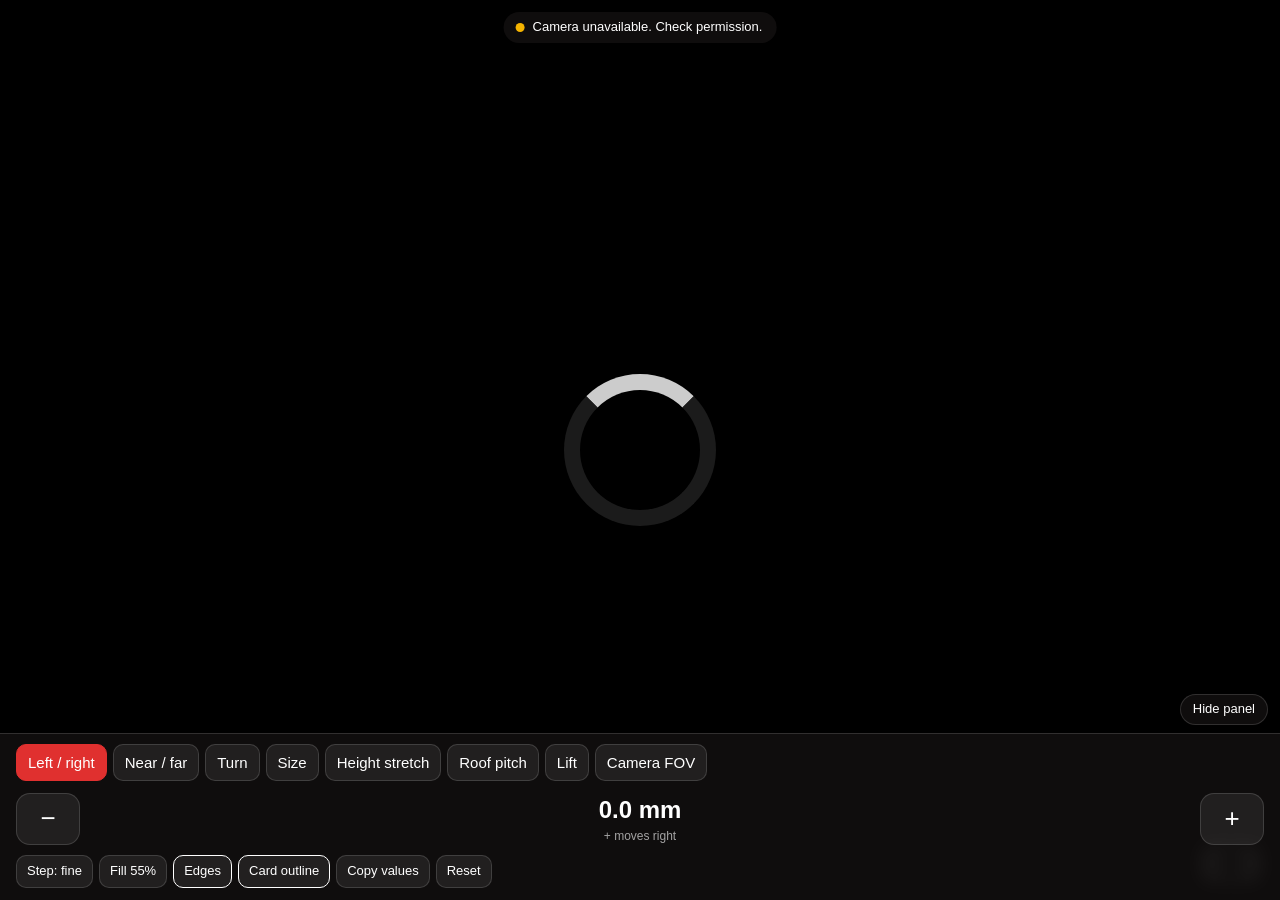
==== index.html @ b46216e6 "Stage 1: static red overlay AR test with calibration panel MindAR 1.2.5 + A-Frame 1.5.0, placement m" ====
<!doctype html>
<html lang="en">
<head>
<meta charset="utf-8">
<meta name="viewport" content="width=device-width,initial-scale=1,viewport-fit=cover,user-scalable=no">
<title>From the Other Room · AR alignment</title>
<script src="./lib/aframe-v1.5.0.min.js"></script>
<script src="./lib/mindar-image-aframe.prod.js"></script>
<script>
/* =====================================================================
   ALIGNMENT VALUES  (edit these, or use the on-screen panel and paste
   the copied values back here)
   ---------------------------------------------------------------------
   moveX         mm   + slides the overlay to the RIGHT
   moveY         mm   + slides the overlay AWAY from you (toward the card's back edge)
   lift          mm   + raises the whole overlay off the mat
   turn          deg  + turns it counter-clockwise, seen from above
   size          %    100 = template printed at 100% ("Actual size")
   heightStretch %    stretches only the vertical. Fixes a roof that slides
                      sideways when you move, while the base stays put.
   roofPitch     deg  33.7 is the template's geometry; paper roofs often sag
   cameraFov     deg  your phone camera's field of view along the long side of
                      the screen. MindAR assumes 45; phones are wider. Set it
                      once per phone: if the card outline's FAR edge misses the
                      card while the near edge fits, change this. Reloads.
   ===================================================================== */
const ALIGN_DEFAULT = {
  moveX: 0, moveY: 0, lift: 0, turn: 0,
  size: 100, heightStretch: 100, roofPitch: 33.7, cameraFov: 63
};
const STORE_KEY = 'fotr-align-v1';
const ALIGN = Object.assign({}, ALIGN_DEFAULT);
(() => {
  const q = new URLSearchParams(location.search);
  try { if (!q.has('reset')) Object.assign(ALIGN, JSON.parse(localStorage.getItem(STORE_KEY) || '{}')); } catch (e) {}
  if (q.has('fov')) ALIGN.cameraFov = parseFloat(q.get('fov')) || ALIGN.cameraFov;
  window.MINDAR_FOVY = ALIGN.cameraFov;   // read by the patched MindAR controller at start
})();

/* Physical layout in mm, from the Sabuda template + placement mat v1. */
const LAYOUT = {
  targetWidth: 160,          // printed width of the tracking image
  cornerAway: 78.7,          // house front corner: distance from image centre toward the card
  card: { w: 190.5, d: 104.8, cornerFromFront: 31.7 },
  house: { long: 50.8, gable: 38.1, eave: 38.1, ridge: 50.8 },
  roof: { ridgeLen: 57.1, slope: 34.9 }
};
</script>
<style>
  :root { --panel: rgba(18,16,16,.84); --line: rgba(255,255,255,.14); --ink: #fff; --dim: rgba(255,255,255,.62); --red: #e0302f; --ok: #3ccf7a; }
  html { background: #000; }
  /* body must stay transparent: MindAR puts the camera <video> behind the scene at z-index -2 */
  html, body { margin: 0; height: 100%; overflow: hidden; font: 15px/1.3 -apple-system, BlinkMacSystemFont, "Segoe UI", Roboto, sans-serif; color: var(--ink); -webkit-user-select: none; user-select: none; touch-action: manipulation; }
  a-scene { position: fixed; inset: 0; }
  #status { position: fixed; top: max(12px, env(safe-area-inset-top)); left: 50%; transform: translateX(-50%); z-index: 20; background: var(--panel); padding: 7px 14px 7px 12px; border-radius: 99px; font-size: 13px; display: flex; gap: 8px; align-items: center; white-space: nowrap; }
  #status i { width: 9px; height: 9px; border-radius: 50%; background: #f5b400; display: block; }
  #status.on i { background: var(--ok); }
  #panel { position: fixed; left: 0; right: 0; bottom: 0; z-index: 20; background: var(--panel); padding: 10px 16px max(12px, env(safe-area-inset-bottom)); border-top: 1px solid var(--line); -webkit-backdrop-filter: blur(10px); backdrop-filter: blur(10px); }
  #panel.min .body { display: none; }
  .row { display: flex; gap: 6px; align-items: center; }
  .params { overflow-x: auto; scrollbar-width: none; padding-bottom: 8px; }
  .params::-webkit-scrollbar { display: none; }
  button { font: inherit; color: var(--ink); background: rgba(255,255,255,.08); border: 1px solid var(--line); border-radius: 10px; padding: 8px 11px; white-space: nowrap; }
  button:active { background: rgba(255,255,255,.22); }
  .params button.sel { background: var(--red); border-color: var(--red); }
  .nudge { justify-content: space-between; padding: 4px 0 10px; }
  .nudge button.big { width: 64px; height: 52px; font-size: 26px; padding: 0; border-radius: 14px; }
  .readout { text-align: center; flex: 1; }
  .readout b { display: block; font-size: 24px; font-variant-numeric: tabular-nums; }
  .readout span { color: var(--dim); font-size: 12px; }
  .tools { flex-wrap: wrap; }
  .tools button { font-size: 13px; padding: 7px 10px; }
  .tools button.on { border-color: var(--ink); }
  #toggle { position: absolute; right: 12px; top: -40px; border-radius: 99px; background: var(--panel); padding: 6px 12px; font-size: 13px; }
  #copyBox { display: none; width: 100%; box-sizing: border-box; margin-top: 8px; height: 64px; background: #000; color: #fff; border: 1px solid var(--line); border-radius: 8px; font: 12px ui-monospace, Menlo, monospace; padding: 6px; }
  #copyBox.show { display: block; }
  #toast { position: fixed; left: 50%; bottom: 50%; transform: translateX(-50%); background: var(--panel); padding: 9px 14px; border-radius: 10px; z-index: 30; opacity: 0; transition: opacity .2s; pointer-events: none; font-size: 14px; }
  #toast.show { opacity: 1; }
</style>
</head>
<body>
<div id="status"><i></i><span id="statusText">Starting camera…</span></div>

<div id="panel">
  <button id="toggle">Hide panel</button>
  <div class="body">
    <div class="row params" id="params"></div>
    <div class="row nudge">
      <button class="big" id="minus" aria-label="Decrease">−</button>
      <div class="readout"><b id="val">0</b><span id="hint"></span></div>
      <button class="big" id="plus" aria-label="Increase">+</button>
    </div>
    <div class="row tools">
      <button id="step">Step: fine</button>
      <button id="fill">Fill 55%</button>
      <button id="edges" class="on">Edges</button>
      <button id="outline" class="on">Card outline</button>
      <button id="copy">Copy values</button>
      <button id="reset">Reset</button>
      <button id="reload" style="display:none;border-color:#e0302f">Reload to apply FOV</button>
    </div>
    <textarea id="copyBox" readonly></textarea>
  </div>
</div>
<div id="toast"></div>

<a-scene id="scene"
  mindar-image="imageTargetSrc: ./targets/mat-v1.mind; maxTrack: 1; filterMinCF: 0.0001; filterBeta: 0.001; missTolerance: 6; warmupTolerance: 3; uiScanning: no; uiLoading: yes; uiError: yes"
  color-space="sRGB" renderer="colorManagement: true; antialias: true; alpha: true"
  vr-mode-ui="enabled: false" device-orientation-permission-ui="enabled: false">
  <a-camera position="0 0 0" look-controls="enabled: false" cursor="rayOrigin: none"></a-camera>
  <a-entity id="anchor" mindar-image-target="targetIndex: 0">
    <a-entity house-overlay></a-entity>
  </a-entity>
</a-scene>

<script>
/* Smoothing (one-euro filter). minCF lower = steadier when still; beta higher = less lag when moving.
   Override with ?smooth=steady|balanced|responsive. Applied before AR starts. */
const SMOOTH = { steady: [0.0001, 0.001], balanced: [0.0001, 10], responsive: [0.001, 1000] };
const smoothName = new URLSearchParams(location.search).get('smooth') || 'balanced';
const [minCF, beta] = SMOOTH[smoothName] || SMOOTH.balanced;
document.getElementById('scene').setAttribute('mindar-image', { filterMinCF: minCF, filterBeta: beta });

const THREE = AFRAME.THREE;
const VIEW = { fill: 0.55, edges: true, outline: true };

const RED = new THREE.Color('#d6231f');
const deg = d => d * Math.PI / 180;

function shapeFrom(pts) { const s = new THREE.Shape(); pts.forEach((p, i) => i ? s.lineTo(p[0], p[1]) : s.moveTo(p[0], p[1])); s.closePath(); return s; }

/* Roof face outline traced from the template's vector path.
   x runs along the ridge (centred), y runs down the slope (0 = ridge, negative = toward the eave). */
function roofShape() {
  const { ridgeLen: L, slope: S } = LAYOUT.roof, h = L / 2;
  const s = new THREE.Shape();
  s.moveTo(-h, 0); s.lineTo(h, 0);
  s.bezierCurveTo(h, 0, h + 3.4, -S, 13.55, -S);
  s.lineTo(-12.55, -S);
  s.bezierCurveTo(-h - 3.6, -S, -h, 0, -h, 0);
  return s;
}

AFRAME.registerComponent('house-overlay', {
  init() {
    const H = LAYOUT.house;
    this.fillMat = new THREE.MeshBasicMaterial({ color: RED, transparent: true, opacity: VIEW.fill, depthWrite: false, side: THREE.FrontSide });
    this.occMat = new THREE.MeshBasicMaterial({ colorWrite: false, depthWrite: true, side: THREE.DoubleSide, polygonOffset: true, polygonOffsetFactor: 1, polygonOffsetUnits: 1 });
    this.edgeMat = new THREE.LineBasicMaterial({ color: 0xffe14d, transparent: true, opacity: .95 });
    this.cardMat = new THREE.LineBasicMaterial({ color: 0x35d6ff, transparent: true, opacity: .9 });

    // root: MindAR units (1 = image width) -> mm, and image plane -> "Y is up off the mat, Z toward the viewer"
    this.root = new THREE.Group();
    this.root.scale.setScalar(1 / LAYOUT.targetWidth);
    this.root.rotation.x = Math.PI / 2;
    this.place = new THREE.Group();        // user alignment lives here; origin = house front corner on the fold
    this.root.add(this.place);
    this.house = new THREE.Group();         // house axes: X' along the long wall, Z' along the gable wall
    this.house.rotation.y = Math.PI / 4;    // template: both walls leave the fold at 45°
    this.place.add(this.house);

    const add = (geo, pos, rotY, rotX) => {
      const g = new THREE.Group(); g.position.set(...pos); if (rotY) g.rotation.y = rotY; if (rotX) g.rotation.x = rotX;
      const occ = new THREE.Mesh(geo, this.occMat); occ.renderOrder = 0;
      const fill = new THREE.Mesh(geo, this.fillMat); fill.renderOrder = 1;
      const edge = new THREE.LineSegments(new THREE.EdgesGeometry(geo), this.edgeMat); edge.renderOrder = 2;
      g.add(occ, fill, edge); return g;
    };
    const longWall = new THREE.ShapeGeometry(shapeFrom([[0, 0], [H.long, 0], [H.long, H.eave], [0, H.eave]]));
    const gA = new THREE.ShapeGeometry(shapeFrom([[-H.gable, 0], [0, 0], [0, H.eave], [-H.gable / 2, H.ridge], [-H.gable, H.eave]]));
    const gB = new THREE.ShapeGeometry(shapeFrom([[0, 0], [H.gable, 0], [H.gable, H.eave], [H.gable / 2, H.ridge], [0, H.eave]]));
    this.walls = new THREE.Group();
    this.walls.add(
      add(longWall, [0, 0, 0]),                              // front-right long wall, faces the viewer's right
      add(longWall, [H.long, 0, -H.gable], Math.PI),        // back long wall
      add(gA, [0, 0, 0], -Math.PI / 2),                      // front-left gable end, faces the viewer's left
      add(gB, [H.long, 0, 0], Math.PI / 2)                   // back gable end
    );
    this.house.add(this.walls);

    // roof: two faces hinged on the ridge
    const rGeo = new THREE.ShapeGeometry(roofShape(), 24);
    this.ridge = new THREE.Group();
    this.ridge.position.set(H.long / 2, H.ridge + 0.3, -H.gable / 2);
    this.roofA = add(rGeo, [0, 0, 0]);
    this.roofB = add(rGeo, [0, 0, 0]);
    const flip = new THREE.Group(); flip.rotation.y = Math.PI; flip.add(this.roofB);
    this.ridge.add(this.roofA, flip);
    this.house.add(this.ridge);

    // flat card outline + fold line (world-aligned with the mat, not the house)
    const C = LAYOUT.card, f = C.cornerFromFront, x = C.w / 2, y = 0.2;
    const pts = [[-x, f], [x, f], [x, f], [x, f - C.d], [x, f - C.d], [-x, f - C.d], [-x, f - C.d], [-x, f], [0, f], [0, f - C.d]];
    const cg = new THREE.BufferGeometry().setFromPoints(pts.map(p => new THREE.Vector3(p[0], y, p[1])));
    this.cardLines = new THREE.LineSegments(cg, this.cardMat); this.cardLines.renderOrder = 3;
    this.place.add(this.cardLines);

    this.el.object3D.add(this.root);
    window.overlay = this;
    this.apply();
  },
  apply() {
    const s = ALIGN.size / 100;
    this.place.position.set(ALIGN.moveX, ALIGN.lift, -(LAYOUT.cornerAway + ALIGN.moveY));
    this.place.rotation.y = deg(ALIGN.turn);
    this.place.scale.set(s, s * ALIGN.heightStretch / 100, s);
    const p = deg(ALIGN.roofPitch);
    this.roofA.rotation.x = p - Math.PI / 2;
    this.roofB.rotation.x = p - Math.PI / 2;
    this.fillMat.opacity = VIEW.fill; this.fillMat.visible = VIEW.fill > 0;
    this.edgeMat.visible = VIEW.edges;
    this.cardLines.visible = VIEW.outline;
  }
});

/* ---------------- calibration panel ---------------- */
const PARAMS = [
  { k: 'moveX', label: 'Left / right', unit: 'mm', fine: .5, coarse: 2, hint: '+ moves right' },
  { k: 'moveY', label: 'Near / far', unit: 'mm', fine: .5, coarse: 2, hint: '+ moves away from you' },
  { k: 'turn', label: 'Turn', unit: '°', fine: .5, coarse: 2, hint: '+ turns counter-clockwise from above' },
  { k: 'size', label: 'Size', unit: '%', fine: .5, coarse: 2, hint: 'whole overlay, around the front corner' },
  { k: 'heightStretch', label: 'Height stretch', unit: '%', fine: 1, coarse: 5, hint: 'vertical only; use if the roof slides as you move' },
  { k: 'roofPitch', label: 'Roof pitch', unit: '°', fine: 1, coarse: 4, hint: 'steeper or flatter roof faces' },
  { k: 'lift', label: 'Lift', unit: 'mm', fine: .5, coarse: 2, hint: '+ raises everything off the mat' },
  { k: 'cameraFov', label: 'Camera FOV', unit: '°', fine: 1, coarse: 3, hint: 'fixes the far edge; tap Reload to apply' }
];
let cur = PARAMS[0], coarse = false;
const $ = id => document.getElementById(id);
const fmt = v => (Math.round(v * 10) / 10).toFixed(1);
function save() { try { localStorage.setItem(STORE_KEY, JSON.stringify(ALIGN)); } catch (e) {} }
function render() {
  $('val').textContent = fmt(ALIGN[cur.k]) + ' ' + cur.unit;
  $('reload').style.display = ALIGN.cameraFov !== window.MINDAR_FOVY ? '' : 'none';
  $('hint').textContent = cur.hint;
  document.querySelectorAll('#params button').forEach(b => b.classList.toggle('sel', b.dataset.k === cur.k));
  window.overlay && window.overlay.apply();
}
PARAMS.forEach(p => { const b = document.createElement('button'); b.textContent = p.label; b.dataset.k = p.k; b.onclick = () => { cur = p; render(); }; $('params').appendChild(b); });
function nudge(dir) { ALIGN[cur.k] = Math.round((ALIGN[cur.k] + dir * (coarse ? cur.coarse : cur.fine)) * 100) / 100; save(); render(); }
function holdRepeat(btn, dir) {
  let t1, t2; const stop = () => { clearTimeout(t1); clearInterval(t2); };
  btn.addEventListener('pointerdown', e => { e.preventDefault(); nudge(dir); t1 = setTimeout(() => { t2 = setInterval(() => nudge(dir), 90); }, 380); });
  ['pointerup', 'pointerleave', 'pointercancel'].forEach(ev => btn.addEventListener(ev, stop));
}
holdRepeat($('minus'), -1); holdRepeat($('plus'), 1);
$('step').onclick = () => { coarse = !coarse; $('step').textContent = 'Step: ' + (coarse ? 'coarse' : 'fine'); };
const FILLS = [0.55, 0.85, 0.3, 0];
$('fill').onclick = () => { VIEW.fill = FILLS[(FILLS.indexOf(VIEW.fill) + 1) % FILLS.length]; $('fill').textContent = 'Fill ' + Math.round(VIEW.fill * 100) + '%'; render(); };
$('edges').onclick = () => { VIEW.edges = !VIEW.edges; $('edges').classList.toggle('on', VIEW.edges); render(); };
$('outline').onclick = () => { VIEW.outline = !VIEW.outline; $('outline').classList.toggle('on', VIEW.outline); render(); };
$('reset').onclick = () => { Object.assign(ALIGN, ALIGN_DEFAULT); save(); render(); toast('Back to defaults'); };
$('copy').onclick = async () => {
  const txt = 'ALIGN ' + JSON.stringify(ALIGN);
  $('copyBox').value = txt; $('copyBox').classList.add('show');
  try { await navigator.clipboard.writeText(txt); toast('Copied. Paste it to Claude.'); } catch (e) { $('copyBox').select(); toast('Select the text below and copy it'); }
};
$('reload').onclick = () => { save(); location.replace(location.pathname); };
$('toggle').onclick = () => { const m = $('panel').classList.toggle('min'); $('toggle').textContent = m ? 'Show panel' : 'Hide panel'; };
let tt; function toast(m) { $('toast').textContent = m; $('toast').classList.add('show'); clearTimeout(tt); tt = setTimeout(() => $('toast').classList.remove('show'), 1800); }
render();

/* ---------------- tracking status ---------------- */
const setStatus = (on, text) => { $('status').classList.toggle('on', on); $('statusText').textContent = text; };
const anchor = $('anchor');
anchor.addEventListener('targetFound', () => setStatus(true, 'Tracking the mat'));
anchor.addEventListener('targetLost', () => setStatus(false, 'Point at the printed image'));
$('scene').addEventListener('arReady', () => setStatus(false, 'Point at the printed image'));
$('scene').addEventListener('arError', () => setStatus(false, 'Camera unavailable. Check permission.'));
</script>
</body>
</html>
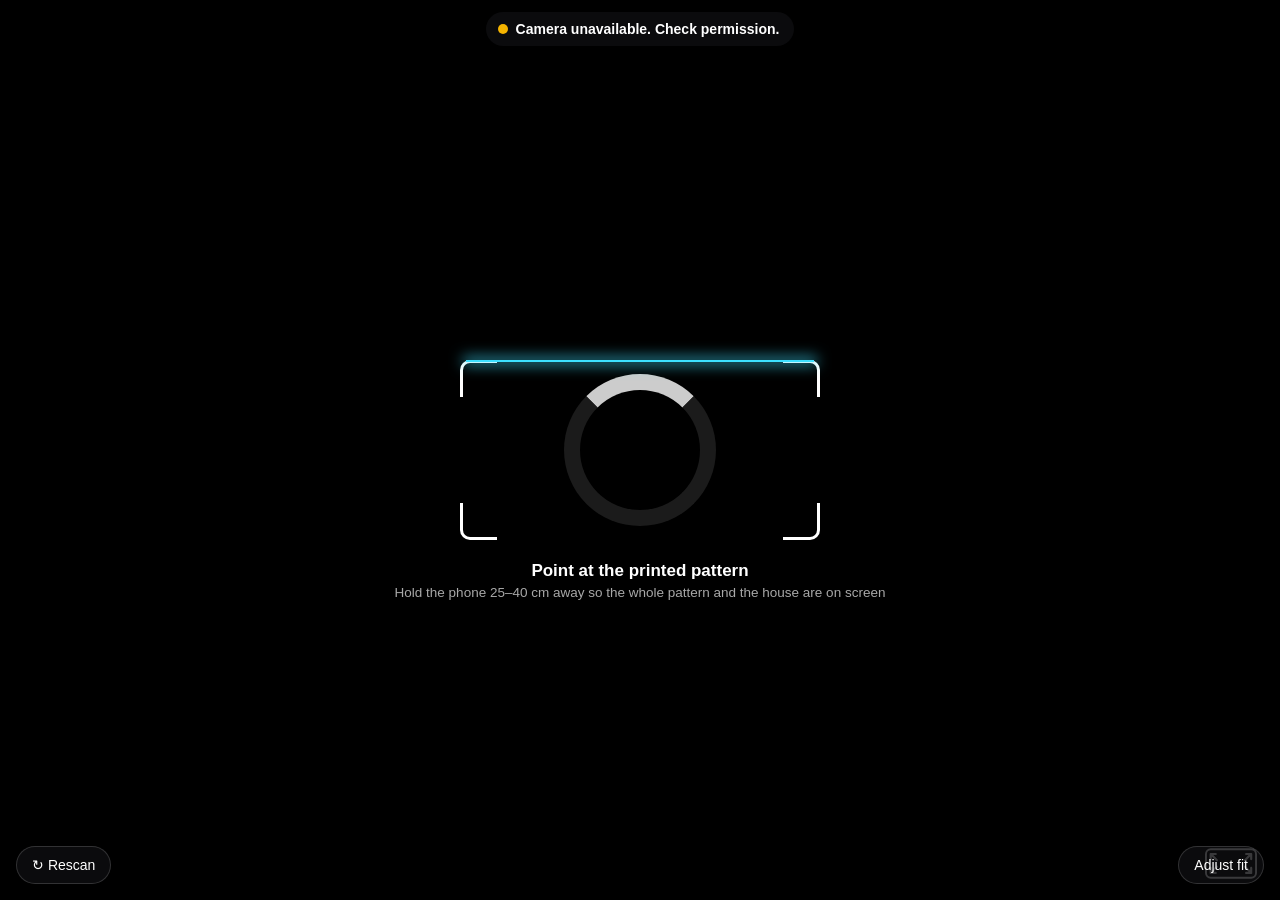
==== commit 93b87e21: "Show the house being identified: scan sequence, viewfinder, checklist Search viewfinder until the pa" ====
--- a/index.html
+++ b/index.html
@@ -3,13 +3,13 @@
 <head>
 <meta charset="utf-8">
 <meta name="viewport" content="width=device-width,initial-scale=1,viewport-fit=cover,user-scalable=no">
-<title>From the Other Room · AR alignment</title>
+<title>From the Other Room · AR</title>
 <script src="./lib/aframe-v1.5.0.min.js"></script>
 <script src="./lib/mindar-image-aframe.prod.js"></script>
 <script>
 /* =====================================================================
-   ALIGNMENT VALUES  (edit these, or use the on-screen panel and paste
-   the copied values back here)
+   ALIGNMENT VALUES  (edit these, or use "Adjust fit" on the phone and
+   paste the copied values back here)
    ---------------------------------------------------------------------
    moveX         mm   + slides the overlay to the RIGHT
    moveY         mm   + slides the overlay AWAY from you (toward the card's back edge)
@@ -39,29 +39,76 @@
 
 /* Physical layout in mm, from the Sabuda template + placement mat v1. */
 const LAYOUT = {
-  targetWidth: 160,          // printed width of the tracking image
-  cornerAway: 78.7,          // house front corner: distance from image centre toward the card
+  target: { w: 160, h: 80 },  // printed tracking image
+  cornerAway: 78.7,           // house front corner: distance from image centre toward the card
   card: { w: 190.5, d: 104.8, cornerFromFront: 31.7 },
   house: { long: 50.8, gable: 38.1, eave: 38.1, ridge: 50.8 },
   roof: { ridgeLen: 57.1, slope: 34.9 }
 };
+
+/* Scan timeline in seconds after the pattern is found. */
+const SCAN = { pattern: [0, 0.8], card: [0.8, 1.9], rise: [1.9, 4.4], settle: [4.4, 5.2], top: 53 };
+const SCAN_SPEED = parseFloat(new URLSearchParams(location.search).get('scanspeed')) || 1;  // ?scanspeed=0.5 plays it slower
 </script>
 <style>
-  :root { --panel: rgba(18,16,16,.84); --line: rgba(255,255,255,.14); --ink: #fff; --dim: rgba(255,255,255,.62); --red: #e0302f; --ok: #3ccf7a; }
+  :root { --panel: rgba(14,14,16,.82); --line: rgba(255,255,255,.16); --ink: #fff; --dim: rgba(255,255,255,.66); --scan: #3de0ff; --red: #e0302f; --ok: #3ccf7a; }
   html { background: #000; }
   /* body must stay transparent: MindAR puts the camera <video> behind the scene at z-index -2 */
   html, body { margin: 0; height: 100%; overflow: hidden; font: 15px/1.3 -apple-system, BlinkMacSystemFont, "Segoe UI", Roboto, sans-serif; color: var(--ink); -webkit-user-select: none; user-select: none; touch-action: manipulation; }
   a-scene { position: fixed; inset: 0; }
-  #status { position: fixed; top: max(12px, env(safe-area-inset-top)); left: 50%; transform: translateX(-50%); z-index: 20; background: var(--panel); padding: 7px 14px 7px 12px; border-radius: 99px; font-size: 13px; display: flex; gap: 8px; align-items: center; white-space: nowrap; }
-  #status i { width: 9px; height: 9px; border-radius: 50%; background: #f5b400; display: block; }
-  #status.on i { background: var(--ok); }
-  #panel { position: fixed; left: 0; right: 0; bottom: 0; z-index: 20; background: var(--panel); padding: 10px 16px max(12px, env(safe-area-inset-bottom)); border-top: 1px solid var(--line); -webkit-backdrop-filter: blur(10px); backdrop-filter: blur(10px); }
-  #panel.min .body { display: none; }
+  button { font: inherit; color: var(--ink); background: rgba(255,255,255,.08); border: 1px solid var(--line); border-radius: 10px; padding: 8px 11px; white-space: nowrap; }
+  button:active { background: rgba(255,255,255,.22); }
+
+  /* top: status + checklist */
+  #top { position: fixed; top: max(12px, env(safe-area-inset-top)); left: 0; right: 0; z-index: 20; display: flex; flex-direction: column; align-items: center; gap: 8px; pointer-events: none; }
+  #status { background: var(--panel); padding: 8px 15px 8px 12px; border-radius: 99px; font-size: 14px; font-weight: 600; display: flex; gap: 8px; align-items: center; transition: background .3s; }
+  #status i { width: 10px; height: 10px; border-radius: 50%; background: #f5b400; display: block; }
+  #status.scan i { background: var(--scan); animation: blink .7s infinite; }
+  #status.ok { background: rgba(24,120,64,.9); }
+  #status.ok i { background: #fff; }
+  @keyframes blink { 50% { opacity: .25; } }
+  #steps { display: flex; gap: 6px; background: var(--panel); padding: 6px; border-radius: 12px; opacity: 0; transition: opacity .3s; }
+  #steps.show { opacity: 1; }
+  .step { display: flex; align-items: center; gap: 5px; font-size: 12.5px; padding: 4px 8px; border-radius: 8px; color: var(--dim); }
+  .step b { width: 15px; height: 15px; border-radius: 50%; border: 1.5px solid currentColor; box-sizing: border-box; display: grid; place-items: center; font-size: 10px; }
+  .step.active { color: var(--scan); }
+  .step.active b { border-top-color: transparent; animation: spin .7s linear infinite; }
+  .step.done { color: #fff; }
+  .step.done b { background: var(--ok); border-color: var(--ok); }
+  .step.done b::after { content: "✓"; color: #fff; }
+  @keyframes spin { to { transform: rotate(360deg); } }
+
+  /* search viewfinder */
+  #finder { position: fixed; inset: 0; z-index: 10; display: grid; place-items: center; pointer-events: none; transition: opacity .35s; }
+  #finder.hide { opacity: 0; }
+  .frame { position: relative; width: min(78vw, 360px); aspect-ratio: 2 / 1; }
+  .frame span { position: absolute; width: 34px; height: 34px; border: 3px solid #fff; }
+  .frame span:nth-child(1) { left: 0; top: 0; border-right: 0; border-bottom: 0; border-radius: 10px 0 0 0; }
+  .frame span:nth-child(2) { right: 0; top: 0; border-left: 0; border-bottom: 0; border-radius: 0 10px 0 0; }
+  .frame span:nth-child(3) { left: 0; bottom: 0; border-right: 0; border-top: 0; border-radius: 0 0 0 10px; }
+  .frame span:nth-child(4) { right: 0; bottom: 0; border-left: 0; border-top: 0; border-radius: 0 0 10px 0; }
+  .frame em { position: absolute; left: 6px; right: 6px; height: 2px; top: 0; background: var(--scan); box-shadow: 0 0 14px 3px rgba(61,224,255,.7); animation: sweep 1.8s ease-in-out infinite alternate; }
+  @keyframes sweep { to { top: calc(100% - 2px); } }
+  .finderText { position: absolute; top: calc(50% + min(20vw, 92px) + 18px); text-align: center; width: 100%; padding: 0 24px; box-sizing: border-box; }
+  .finderText b { display: block; font-size: 17px; text-shadow: 0 1px 6px rgba(0,0,0,.8); }
+  .finderText span { color: var(--dim); font-size: 13.5px; text-shadow: 0 1px 6px rgba(0,0,0,.8); }
+
+  /* floating part labels */
+  .tag { position: fixed; z-index: 15; left: 0; top: 0; transform: translate(-50%, -100%); pointer-events: none; opacity: 0; transition: opacity .25s; }
+  .tag.show { opacity: 1; }
+  .tag div { background: rgba(8,30,38,.85); color: var(--scan); border: 1px solid rgba(61,224,255,.6); font-size: 12px; font-weight: 700; letter-spacing: .06em; text-transform: uppercase; padding: 3px 8px; border-radius: 6px; white-space: nowrap; }
+  .tag.done div { color: #fff; border-color: rgba(255,255,255,.5); background: rgba(20,20,20,.75); }
+  .tag i { display: block; width: 1px; height: 14px; margin: 0 auto; background: currentColor; color: var(--scan); }
+
+  /* bottom buttons + calibration drawer */
+  #bar { position: fixed; left: 16px; right: 16px; bottom: max(16px, env(safe-area-inset-bottom)); z-index: 21; display: flex; justify-content: space-between; }
+  #bar button { background: var(--panel); border-radius: 99px; padding: 9px 15px; font-size: 14px; }
+  #panel { position: fixed; left: 0; right: 0; bottom: 0; z-index: 22; background: var(--panel); padding: 12px 16px max(14px, env(safe-area-inset-bottom)); border-top: 1px solid var(--line); -webkit-backdrop-filter: blur(10px); backdrop-filter: blur(10px); transform: translateY(105%); transition: transform .25s; }
+  #panel.open { transform: none; }
   .row { display: flex; gap: 6px; align-items: center; }
+  .head { justify-content: space-between; margin-bottom: 8px; font-weight: 600; }
   .params { overflow-x: auto; scrollbar-width: none; padding-bottom: 8px; }
   .params::-webkit-scrollbar { display: none; }
-  button { font: inherit; color: var(--ink); background: rgba(255,255,255,.08); border: 1px solid var(--line); border-radius: 10px; padding: 8px 11px; white-space: nowrap; }
-  button:active { background: rgba(255,255,255,.22); }
   .params button.sel { background: var(--red); border-color: var(--red); }
   .nudge { justify-content: space-between; padding: 4px 0 10px; }
   .nudge button.big { width: 64px; height: 52px; font-size: 26px; padding: 0; border-radius: 14px; }
@@ -71,7 +118,6 @@
   .tools { flex-wrap: wrap; }
   .tools button { font-size: 13px; padding: 7px 10px; }
   .tools button.on { border-color: var(--ink); }
-  #toggle { position: absolute; right: 12px; top: -40px; border-radius: 99px; background: var(--panel); padding: 6px 12px; font-size: 13px; }
   #copyBox { display: none; width: 100%; box-sizing: border-box; margin-top: 8px; height: 64px; background: #000; color: #fff; border: 1px solid var(--line); border-radius: 8px; font: 12px ui-monospace, Menlo, monospace; padding: 6px; }
   #copyBox.show { display: block; }
   #toast { position: fixed; left: 50%; bottom: 50%; transform: translateX(-50%); background: var(--panel); padding: 9px 14px; border-radius: 10px; z-index: 30; opacity: 0; transition: opacity .2s; pointer-events: none; font-size: 14px; }
@@ -79,33 +125,51 @@
 </style>
 </head>
 <body>
-<div id="status"><i></i><span id="statusText">Starting camera…</span></div>
-
-<div id="panel">
-  <button id="toggle">Hide panel</button>
-  <div class="body">
-    <div class="row params" id="params"></div>
-    <div class="row nudge">
-      <button class="big" id="minus" aria-label="Decrease">−</button>
-      <div class="readout"><b id="val">0</b><span id="hint"></span></div>
-      <button class="big" id="plus" aria-label="Increase">+</button>
-    </div>
-    <div class="row tools">
-      <button id="step">Step: fine</button>
-      <button id="fill">Fill 55%</button>
-      <button id="edges" class="on">Edges</button>
-      <button id="outline" class="on">Card outline</button>
-      <button id="copy">Copy values</button>
-      <button id="reset">Reset</button>
-      <button id="reload" style="display:none;border-color:#e0302f">Reload to apply FOV</button>
-    </div>
-    <textarea id="copyBox" readonly></textarea>
+<div id="top">
+  <div id="status"><i></i><span id="statusText">Starting camera…</span></div>
+  <div id="steps">
+    <div class="step" data-s="pattern"><b></b>Pattern</div>
+    <div class="step" data-s="card"><b></b>Card</div>
+    <div class="step" data-s="walls"><b></b>Walls</div>
+    <div class="step" data-s="roof"><b></b>Roof</div>
   </div>
 </div>
+
+<div id="finder">
+  <div class="frame"><span></span><span></span><span></span><span></span><em></em></div>
+  <div class="finderText"><b>Point at the printed pattern</b><span>Hold the phone 25–40 cm away so the whole pattern and the house are on screen</span></div>
+</div>
+
+<div class="tag" id="tag-pattern"><div>Pattern</div><i></i></div>
+<div class="tag" id="tag-card"><div>Card</div><i></i></div>
+<div class="tag" id="tag-wall"><div>Walls</div><i></i></div>
+<div class="tag" id="tag-roof"><div>Roof</div><i></i></div>
+
+<div id="bar"><button id="rescan">↻ Rescan</button><button id="openPanel">Adjust fit</button></div>
+
+<div id="panel">
+  <div class="row head"><span>Adjust fit</span><button id="closePanel">Done</button></div>
+  <div class="row params" id="params"></div>
+  <div class="row nudge">
+    <button class="big" id="minus" aria-label="Decrease">−</button>
+    <div class="readout"><b id="val">0</b><span id="hint"></span></div>
+    <button class="big" id="plus" aria-label="Increase">+</button>
+  </div>
+  <div class="row tools">
+    <button id="step">Step: fine</button>
+    <button id="fill">Fill 55%</button>
+    <button id="edges" class="on">Edges</button>
+    <button id="outline" class="on">Card outline</button>
+    <button id="copy">Copy values</button>
+    <button id="reset">Reset</button>
+    <button id="reload" style="display:none;border-color:#e0302f">Reload to apply FOV</button>
+  </div>
+  <textarea id="copyBox" readonly></textarea>
+</div>
 <div id="toast"></div>
 
 <a-scene id="scene"
-  mindar-image="imageTargetSrc: ./targets/mat-v1.mind; maxTrack: 1; filterMinCF: 0.0001; filterBeta: 0.001; missTolerance: 6; warmupTolerance: 3; uiScanning: no; uiLoading: yes; uiError: yes"
+  mindar-image="imageTargetSrc: ./targets/mat-v1.mind; maxTrack: 1; filterMinCF: 0.0001; filterBeta: 10; missTolerance: 6; warmupTolerance: 3; uiScanning: no; uiLoading: yes; uiError: yes"
   color-space="sRGB" renderer="colorManagement: true; antialias: true; alpha: true"
   vr-mode-ui="enabled: false" device-orientation-permission-ui="enabled: false">
   <a-camera position="0 0 0" look-controls="enabled: false" cursor="rayOrigin: none"></a-camera>
@@ -118,15 +182,17 @@
 /* Smoothing (one-euro filter). minCF lower = steadier when still; beta higher = less lag when moving.
    Override with ?smooth=steady|balanced|responsive. Applied before AR starts. */
 const SMOOTH = { steady: [0.0001, 0.001], balanced: [0.0001, 10], responsive: [0.001, 1000] };
-const smoothName = new URLSearchParams(location.search).get('smooth') || 'balanced';
-const [minCF, beta] = SMOOTH[smoothName] || SMOOTH.balanced;
+const [minCF, beta] = SMOOTH[new URLSearchParams(location.search).get('smooth')] || SMOOTH.balanced;
 document.getElementById('scene').setAttribute('mindar-image', { filterMinCF: minCF, filterBeta: beta });
 
 const THREE = AFRAME.THREE;
 const VIEW = { fill: 0.55, edges: true, outline: true };
-
-const RED = new THREE.Color('#d6231f');
+const RED = new THREE.Color('#d6231f'), CYAN = new THREE.Color('#3de0ff'), WHITE = new THREE.Color('#ffffff');
 const deg = d => d * Math.PI / 180;
+const clamp01 = x => Math.min(1, Math.max(0, x));
+const ease = x => x * x * (3 - 2 * x);
+const prog = ([a, b], t) => clamp01((t - a) / (b - a));
+const $ = id => document.getElementById(id);
 
 function shapeFrom(pts) { const s = new THREE.Shape(); pts.forEach((p, i) => i ? s.lineTo(p[0], p[1]) : s.moveTo(p[0], p[1])); s.closePath(); return s; }
 
@@ -142,26 +208,58 @@
   return s;
 }
 
+/* A rectangle drawn as one continuous path, so it can "draw itself" with setDrawRange. */
+function pathLine(corners, perSide, mat) {
+  const pts = [];
+  for (let i = 0; i < corners.length; i++) {
+    const a = corners[i], b = corners[(i + 1) % corners.length];
+    for (let k = 0; k < perSide; k++) pts.push(new THREE.Vector3().lerpVectors(a, b, k / perSide));
+  }
+  pts.push(corners[0].clone());
+  const line = new THREE.Line(new THREE.BufferGeometry().setFromPoints(pts), mat);
+  line.userData.n = pts.length; return line;
+}
+
+/* Glowing grid texture for the rising scan plane. */
+function scanTexture() {
+  const c = document.createElement('canvas'); c.width = c.height = 256; const g = c.getContext('2d');
+  g.fillStyle = 'rgba(61,224,255,0.16)'; g.fillRect(0, 0, 256, 256);
+  g.strokeStyle = 'rgba(61,224,255,0.45)'; g.lineWidth = 2;
+  for (let i = 0; i <= 256; i += 32) { g.beginPath(); g.moveTo(i, 0); g.lineTo(i, 256); g.stroke(); g.beginPath(); g.moveTo(0, i); g.lineTo(256, i); g.stroke(); }
+  g.strokeStyle = 'rgba(160,245,255,1)'; g.lineWidth = 10; g.strokeRect(5, 5, 246, 246);
+  const t = new THREE.CanvasTexture(c); t.colorSpace = THREE.SRGBColorSpace; return t;
+}
+
 AFRAME.registerComponent('house-overlay', {
   init() {
     const H = LAYOUT.house;
-    this.fillMat = new THREE.MeshBasicMaterial({ color: RED, transparent: true, opacity: VIEW.fill, depthWrite: false, side: THREE.FrontSide });
-    this.occMat = new THREE.MeshBasicMaterial({ colorWrite: false, depthWrite: true, side: THREE.DoubleSide, polygonOffset: true, polygonOffsetFactor: 1, polygonOffsetUnits: 1 });
-    this.edgeMat = new THREE.LineBasicMaterial({ color: 0xffe14d, transparent: true, opacity: .95 });
-    this.cardMat = new THREE.LineBasicMaterial({ color: 0x35d6ff, transparent: true, opacity: .9 });
+    this.clip = new THREE.Plane(new THREE.Vector3(0, -1, 0), 0);
+    this.fillMat = new THREE.MeshBasicMaterial({ color: CYAN.clone(), transparent: true, opacity: 0.3, depthWrite: false, side: THREE.FrontSide, clippingPlanes: [this.clip] });
+    this.occMat = new THREE.MeshBasicMaterial({ colorWrite: false, depthWrite: true, side: THREE.DoubleSide, polygonOffset: true, polygonOffsetFactor: 1, polygonOffsetUnits: 1, clippingPlanes: [this.clip] });
+    this.edgeMat = new THREE.LineBasicMaterial({ color: CYAN.clone(), transparent: true, opacity: 1, clippingPlanes: [this.clip] });
+    this.cardMat = new THREE.LineBasicMaterial({ color: CYAN.clone(), transparent: true, opacity: .95 });
+    this.patMat = new THREE.MeshBasicMaterial({ color: CYAN.clone(), transparent: true, opacity: 0, depthWrite: false, side: THREE.DoubleSide });
+    this.patLineMat = new THREE.LineBasicMaterial({ color: CYAN.clone(), transparent: true, opacity: 0 });
 
     // root: MindAR units (1 = image width) -> mm, and image plane -> "Y is up off the mat, Z toward the viewer"
     this.root = new THREE.Group();
-    this.root.scale.setScalar(1 / LAYOUT.targetWidth);
+    this.root.scale.setScalar(1 / LAYOUT.target.w);
     this.root.rotation.x = Math.PI / 2;
+
+    // the printed pattern itself (fixed to the image, ignores alignment)
+    const T = LAYOUT.target, V3 = (x, z) => new THREE.Vector3(x, 0.3, z);
+    const patPlane = new THREE.Mesh(new THREE.PlaneGeometry(T.w, T.h), this.patMat); patPlane.rotation.x = -Math.PI / 2; patPlane.position.y = 0.2;
+    this.patLine = pathLine([V3(-T.w / 2, T.h / 2), V3(T.w / 2, T.h / 2), V3(T.w / 2, -T.h / 2), V3(-T.w / 2, -T.h / 2)], 1, this.patLineMat);
+    this.root.add(patPlane, this.patLine);
+
     this.place = new THREE.Group();        // user alignment lives here; origin = house front corner on the fold
     this.root.add(this.place);
     this.house = new THREE.Group();         // house axes: X' along the long wall, Z' along the gable wall
     this.house.rotation.y = Math.PI / 4;    // template: both walls leave the fold at 45°
     this.place.add(this.house);
 
-    const add = (geo, pos, rotY, rotX) => {
-      const g = new THREE.Group(); g.position.set(...pos); if (rotY) g.rotation.y = rotY; if (rotX) g.rotation.x = rotX;
+    const add = (geo, pos, rotY) => {
+      const g = new THREE.Group(); g.position.set(...pos); if (rotY) g.rotation.y = rotY;
       const occ = new THREE.Mesh(geo, this.occMat); occ.renderOrder = 0;
       const fill = new THREE.Mesh(geo, this.fillMat); fill.renderOrder = 1;
       const edge = new THREE.LineSegments(new THREE.EdgesGeometry(geo), this.edgeMat); edge.renderOrder = 2;
@@ -170,14 +268,12 @@
     const longWall = new THREE.ShapeGeometry(shapeFrom([[0, 0], [H.long, 0], [H.long, H.eave], [0, H.eave]]));
     const gA = new THREE.ShapeGeometry(shapeFrom([[-H.gable, 0], [0, 0], [0, H.eave], [-H.gable / 2, H.ridge], [-H.gable, H.eave]]));
     const gB = new THREE.ShapeGeometry(shapeFrom([[0, 0], [H.gable, 0], [H.gable, H.eave], [H.gable / 2, H.ridge], [0, H.eave]]));
-    this.walls = new THREE.Group();
-    this.walls.add(
-      add(longWall, [0, 0, 0]),                              // front-right long wall, faces the viewer's right
+    this.house.add(
+      add(longWall, [0, 0, 0]),                              // front-right long wall
       add(longWall, [H.long, 0, -H.gable], Math.PI),        // back long wall
-      add(gA, [0, 0, 0], -Math.PI / 2),                      // front-left gable end, faces the viewer's left
+      add(gA, [0, 0, 0], -Math.PI / 2),                      // front-left gable end
       add(gB, [H.long, 0, 0], Math.PI / 2)                   // back gable end
     );
-    this.house.add(this.walls);
 
     // roof: two faces hinged on the ridge
     const rGeo = new THREE.ShapeGeometry(roofShape(), 24);
@@ -189,17 +285,35 @@
     this.ridge.add(this.roofA, flip);
     this.house.add(this.ridge);
 
-    // flat card outline + fold line (world-aligned with the mat, not the house)
-    const C = LAYOUT.card, f = C.cornerFromFront, x = C.w / 2, y = 0.2;
-    const pts = [[-x, f], [x, f], [x, f], [x, f - C.d], [x, f - C.d], [-x, f - C.d], [-x, f - C.d], [-x, f], [0, f], [0, f - C.d]];
-    const cg = new THREE.BufferGeometry().setFromPoints(pts.map(p => new THREE.Vector3(p[0], y, p[1])));
-    this.cardLines = new THREE.LineSegments(cg, this.cardMat); this.cardLines.renderOrder = 3;
-    this.place.add(this.cardLines);
+    // rising scan plane (horizontal, slightly larger than the roof)
+    this.scanMat = new THREE.MeshBasicMaterial({ map: scanTexture(), transparent: true, opacity: 0, depthWrite: false, side: THREE.DoubleSide, blending: THREE.AdditiveBlending });
+    this.scanPlane = new THREE.Mesh(new THREE.PlaneGeometry(H.long + 22, H.gable + 34), this.scanMat);
+    this.scanPlane.rotation.x = -Math.PI / 2; this.scanPlane.renderOrder = 4;
+    this.house.add(this.scanPlane);
+
+    // flat card outline (draws itself) + fold line
+    const C = LAYOUT.card, f = C.cornerFromFront, x = C.w / 2, y = 0.2, P = (a, b) => new THREE.Vector3(a, y, b);
+    this.cardLine = pathLine([P(-x, f), P(x, f), P(x, f - C.d), P(-x, f - C.d)], 40, this.cardMat);
+    this.fold = new THREE.Line(new THREE.BufferGeometry().setFromPoints([P(0, f), P(0, f - C.d)]), this.cardMat);
+    this.cardLine.renderOrder = this.fold.renderOrder = 3;
+    this.place.add(this.cardLine, this.fold);
+
+    // label anchor points (place frame / house frame)
+    this.labelPts = {
+      pattern: [this.root, new THREE.Vector3(0, 0, -T.h / 2 + 6)],
+      card: [this.place, new THREE.Vector3(-x + 26, 0, f - 6)],
+      wall: [this.house, new THREE.Vector3(0, H.eave * 0.35, 0)],
+      roof: [this.house, new THREE.Vector3(H.long / 2, H.ridge + 6, -H.gable / 2)]
+    };
+    this.tags = {}; for (const k in this.labelPts) this.tags[k] = $('tag-' + k);
+    this.v = new THREE.Vector3(); this.up = new THREE.Vector3();
 
     this.el.object3D.add(this.root);
     window.overlay = this;
     this.apply();
+    this.seq = { t0: null, done: false, speed: 1, lostAt: null };
   },
+
   apply() {
     const s = ALIGN.size / 100;
     this.place.position.set(ALIGN.moveX, ALIGN.lift, -(LAYOUT.cornerAway + ALIGN.moveY));
@@ -208,13 +322,103 @@
     const p = deg(ALIGN.roofPitch);
     this.roofA.rotation.x = p - Math.PI / 2;
     this.roofB.rotation.x = p - Math.PI / 2;
-    this.fillMat.opacity = VIEW.fill; this.fillMat.visible = VIEW.fill > 0;
-    this.edgeMat.visible = VIEW.edges;
-    this.cardLines.visible = VIEW.outline;
+  },
+
+  /* sequence control, called from tracking events */
+  found() {
+    const s = this.seq, now = performance.now() / 1000;
+    if (s.t0 === null || (s.lostAt !== null && now - s.lostAt > 1.5)) { s.t0 = now; s.speed = (s.everDone ? 1.6 : 1) * SCAN_SPEED; s.done = false; }
+    s.lostAt = null;
+  },
+  lost() { this.seq.lostAt = performance.now() / 1000; },
+  restart() { this.seq.t0 = performance.now() / 1000; this.seq.speed = SCAN_SPEED; this.seq.done = false; },
+
+  tick() {
+    const s = this.seq, r = this.el.sceneEl.renderer;
+    if (r && !r.localClippingEnabled) r.localClippingEnabled = true;
+    const tracking = this.el.parentNode.object3D.visible && s.t0 !== null;
+    const t = s.t0 === null ? 0 : (performance.now() / 1000 - s.t0) * s.speed;
+    const H = LAYOUT.house;
+
+    // 1 · pattern: flash the printed image
+    const pp = prog(SCAN.pattern, t), pf = 1 - prog([SCAN.pattern[1], SCAN.pattern[1] + 0.8], t);
+    this.patMat.opacity = 0.35 * Math.sin(pp * Math.PI * 2.5) ** 2 * pf + 0.08 * pf;
+    this.patLineMat.opacity = pf;
+    this.patLine.geometry.setDrawRange(0, Math.ceil(ease(pp) * this.patLine.userData.n));
+
+    // 2 · card: outline draws around the card
+    const cp = prog(SCAN.card, t);
+    this.cardLine.geometry.setDrawRange(0, Math.ceil(ease(cp) * this.cardLine.userData.n));
+    this.cardLine.visible = VIEW.outline && cp > 0;
+    this.fold.visible = VIEW.outline && cp >= 1;
+
+    // 3 + 4 · walls then roof: scan plane rises, geometry revealed below it
+    const rp = prog(SCAN.rise, t), h = SCAN.top * ease(rp) - 0.5;
+    const settle = prog(SCAN.settle, t);
+    this.scanPlane.position.set(H.long / 2, Math.max(h, 0), -H.gable / 2);
+    this.scanMat.opacity = rp > 0 ? 0.9 * (1 - settle) : 0;
+    this.place.updateWorldMatrix(true, false);
+    this.up.set(0, 1, 0).transformDirection(this.place.matrixWorld);
+    this.place.localToWorld(this.v.set(0, settle >= 1 ? 1e4 : h, 0));
+    this.clip.setFromNormalAndCoplanarPoint(this.up.clone().negate(), this.v);
+
+    // colour: cyan while scanning, then the red test fill
+    this.fillMat.color.copy(CYAN).lerp(RED, settle);
+    this.fillMat.opacity = (0.3 + (VIEW.fill - 0.3) * settle);
+    this.fillMat.visible = VIEW.fill > 0 || settle < 1;
+    this.edgeMat.color.copy(CYAN).lerp(WHITE, settle);
+    this.edgeMat.visible = VIEW.edges || settle < 1;
+
+    // checklist + status
+    const wallsDone = h >= H.eave, roofOn = h >= 31, roofDone = rp >= 1;
+    setStep('pattern', pp >= 1 ? 'done' : 'active');
+    setStep('card', cp >= 1 ? 'done' : cp > 0 ? 'active' : '');
+    setStep('walls', wallsDone ? 'done' : rp > 0 ? 'active' : '');
+    setStep('roof', roofDone ? 'done' : roofOn ? 'active' : '');
+    if (tracking) {
+      if (settle >= 1 && !s.done) { s.done = s.everDone = true; }
+      setStatus(s.done ? 'ok' : 'scan', s.done ? 'House identified ✓' : 'Scanning the house…');
+    }
+
+    // floating labels follow their part on screen
+    const cam = this.el.sceneEl.camera, canvas = this.el.sceneEl.canvas;
+    const show = {
+      pattern: pp > 0 && pf > 0, card: cp > 0.15 && settle < 1,
+      wall: h > H.eave * 0.35 && settle < 1, roof: h > H.ridge && settle < 1
+    };
+    const done = { pattern: pp >= 1, card: cp >= 1, wall: wallsDone, roof: roofDone };
+    if (cam && canvas) {
+      const rect = canvas.getBoundingClientRect();
+      for (const k in this.labelPts) {
+        const el = this.tags[k], [obj, local] = this.labelPts[k];
+        const on = tracking && show[k];
+        el.classList.toggle('show', on); el.classList.toggle('done', done[k]);
+        if (!on) continue;
+        obj.localToWorld(this.v.copy(local)).project(cam);
+        el.style.left = (rect.left + (this.v.x + 1) / 2 * rect.width) + 'px';
+        el.style.top = (rect.top + (1 - this.v.y) / 2 * rect.height) + 'px';
+      }
+    }
   }
 });
 
-/* ---------------- calibration panel ---------------- */
+/* ---------------- status, finder, checklist ---------------- */
+function setStatus(kind, text) { const st = $('status'); st.className = kind; $('statusText').textContent = text; }
+const stepEls = {}; document.querySelectorAll('.step').forEach(e => stepEls[e.dataset.s] = e);
+function setStep(k, state) { const e = stepEls[k]; const c = 'step' + (state ? ' ' + state : ''); if (e.className !== c) e.className = c; }
+function searching(on) { $('finder').classList.toggle('hide', !on); $('steps').classList.toggle('show', !on); }
+
+const anchor = $('anchor');
+anchor.addEventListener('targetFound', () => { searching(false); window.overlay && window.overlay.found(); });
+anchor.addEventListener('targetLost', () => {
+  searching(true); window.overlay && window.overlay.lost();
+  setStatus('', 'Lost the pattern. Point back at the mat');
+});
+$('scene').addEventListener('arReady', () => setStatus('', 'Searching for the pattern'));
+$('scene').addEventListener('arError', () => setStatus('', 'Camera unavailable. Check permission.'));
+$('rescan').onclick = () => window.overlay && window.overlay.restart();
+
+/* ---------------- calibration drawer ---------------- */
 const PARAMS = [
   { k: 'moveX', label: 'Left / right', unit: 'mm', fine: .5, coarse: 2, hint: '+ moves right' },
   { k: 'moveY', label: 'Near / far', unit: 'mm', fine: .5, coarse: 2, hint: '+ moves away from you' },
@@ -226,13 +430,12 @@
   { k: 'cameraFov', label: 'Camera FOV', unit: '°', fine: 1, coarse: 3, hint: 'fixes the far edge; tap Reload to apply' }
 ];
 let cur = PARAMS[0], coarse = false;
-const $ = id => document.getElementById(id);
 const fmt = v => (Math.round(v * 10) / 10).toFixed(1);
 function save() { try { localStorage.setItem(STORE_KEY, JSON.stringify(ALIGN)); } catch (e) {} }
 function render() {
   $('val').textContent = fmt(ALIGN[cur.k]) + ' ' + cur.unit;
+  $('hint').textContent = cur.hint;
   $('reload').style.display = ALIGN.cameraFov !== window.MINDAR_FOVY ? '' : 'none';
-  $('hint').textContent = cur.hint;
   document.querySelectorAll('#params button').forEach(b => b.classList.toggle('sel', b.dataset.k === cur.k));
   window.overlay && window.overlay.apply();
 }
@@ -256,17 +459,10 @@
   try { await navigator.clipboard.writeText(txt); toast('Copied. Paste it to Claude.'); } catch (e) { $('copyBox').select(); toast('Select the text below and copy it'); }
 };
 $('reload').onclick = () => { save(); location.replace(location.pathname); };
-$('toggle').onclick = () => { const m = $('panel').classList.toggle('min'); $('toggle').textContent = m ? 'Show panel' : 'Hide panel'; };
+$('openPanel').onclick = () => { $('panel').classList.add('open'); $('bar').style.visibility = 'hidden'; };
+$('closePanel').onclick = () => { $('panel').classList.remove('open'); $('bar').style.visibility = ''; };
 let tt; function toast(m) { $('toast').textContent = m; $('toast').classList.add('show'); clearTimeout(tt); tt = setTimeout(() => $('toast').classList.remove('show'), 1800); }
 render();
-
-/* ---------------- tracking status ---------------- */
-const setStatus = (on, text) => { $('status').classList.toggle('on', on); $('statusText').textContent = text; };
-const anchor = $('anchor');
-anchor.addEventListener('targetFound', () => setStatus(true, 'Tracking the mat'));
-anchor.addEventListener('targetLost', () => setStatus(false, 'Point at the printed image'));
-$('scene').addEventListener('arReady', () => setStatus(false, 'Point at the printed image'));
-$('scene').addEventListener('arError', () => setStatus(false, 'Camera unavailable. Check permission.'));
 </script>
 </body>
 </html>
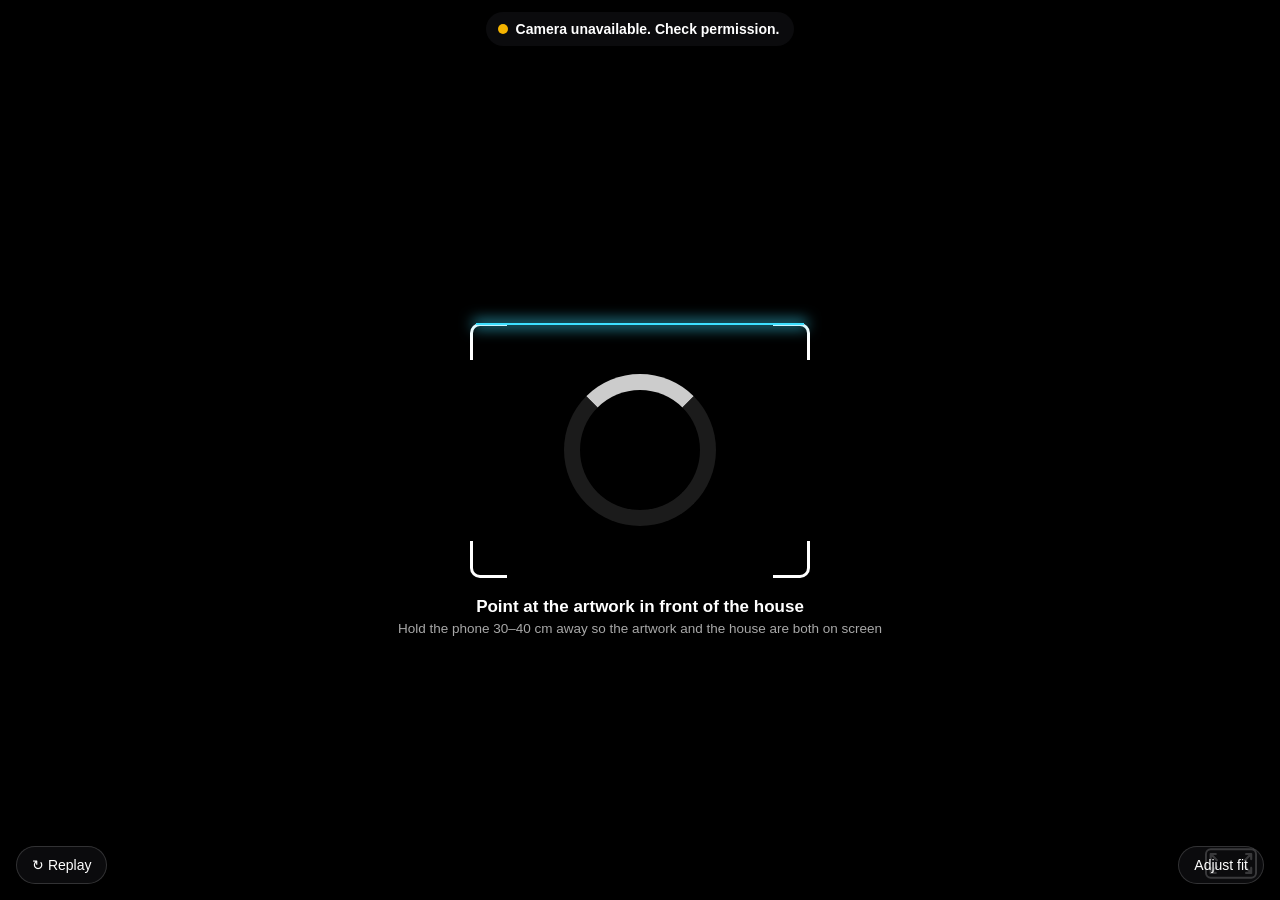
==== commit aea770c2: "Artwork base: house turns red, takes on the artwork, everything turns white Tracks the printed artwo" ====
--- a/index.html
+++ b/index.html
@@ -13,7 +13,7 @@
    ---------------------------------------------------------------------
    moveX         mm   + slides the overlay to the RIGHT
    moveY         mm   + slides the overlay AWAY from you (toward the card's back edge)
-   lift          mm   + raises the whole overlay off the mat
+   lift          mm   + raises the whole overlay off the base
    turn          deg  + turns it counter-clockwise, seen from above
    size          %    100 = template printed at 100% ("Actual size")
    heightStretch %    stretches only the vertical. Fixes a roof that slides
@@ -28,7 +28,7 @@
   moveX: 0, moveY: 0, lift: 0, turn: 0,
   size: 100, heightStretch: 100, roofPitch: 33.7, cameraFov: 63
 };
-const STORE_KEY = 'fotr-align-v1';
+const STORE_KEY = 'fotr-align-art-v1';
 const ALIGN = Object.assign({}, ALIGN_DEFAULT);
 (() => {
   const q = new URLSearchParams(location.search);
@@ -37,21 +37,30 @@
   window.MINDAR_FOVY = ALIGN.cameraFov;   // read by the patched MindAR controller at start
 })();
 
-/* Physical layout in mm, from the Sabuda template + placement mat v1. */
+/* Physical layout in mm: Sabuda template + artwork base (letter, portrait, artwork rotated 180°).
+   Page coordinates: x from the left edge, y from the top (back) edge. */
 const LAYOUT = {
-  target: { w: 160, h: 80 },  // printed tracking image
-  cornerAway: 78.7,           // house front corner: distance from image centre toward the card
-  card: { w: 190.5, d: 104.8, cornerFromFront: 31.7 },
+  page: { w: 215.9, h: 279.4 },
+  target: { x: 8, y: 118, w: 200, h: 150 },          // the visible front strip the phone tracks
+  card: { w: 190.5, d: 104.8, x: 12.7, y: 8.0, cornerFromFront: 31.7 },
+  houseCorner: [107.95, 81.1],                        // front corner of the house, on the fold
+  line: { cardEdge: [119.5, 112.8], front: [99.0, 205.0] },   // the printed black line
   house: { long: 50.8, gable: 38.1, eave: 38.1, ridge: 50.8 },
   roof: { ridgeLen: 57.1, slope: 34.9 }
 };
 
-/* Scan timeline in seconds after the pattern is found. */
-const SCAN = { pattern: [0, 0.8], card: [0.8, 1.9], rise: [1.9, 4.4], settle: [4.4, 5.2], top: 53 };
-const SCAN_SPEED = parseFloat(new URLSearchParams(location.search).get('scanspeed')) || 1;  // ?scanspeed=0.5 plays it slower
+/* Timeline in seconds after the base is found. */
+const SEQ = {
+  pattern: [0, 0.6], card: [0.6, 1.4], rise: [1.4, 3.2], settle: [3.2, 3.8],   // scan
+  red: [4.6, 7.6],                         // the whole house turns red
+  streak: [7.8, 10.8], art: [9.2, 13.2],   // the printed line climbs the house, the base spreads over it
+  whiteHouse: [14.6, 17.6], whiteFloor: [15.0, 19.2],   // everything turns white
+  end: 20.2, top: 53
+};
+const SPEED = parseFloat(new URLSearchParams(location.search).get('speed')) || 1;   // ?speed=0.5 plays slower
 </script>
 <style>
-  :root { --panel: rgba(14,14,16,.82); --line: rgba(255,255,255,.16); --ink: #fff; --dim: rgba(255,255,255,.66); --scan: #3de0ff; --red: #e0302f; --ok: #3ccf7a; }
+  :root { --panel: rgba(14,14,16,.82); --line: rgba(255,255,255,.16); --ink: #fff; --dim: rgba(255,255,255,.66); --scan: #3de0ff; --red: #c4241f; --ok: #3ccf7a; }
   html { background: #000; }
   /* body must stay transparent: MindAR puts the camera <video> behind the scene at z-index -2 */
   html, body { margin: 0; height: 100%; overflow: hidden; font: 15px/1.3 -apple-system, BlinkMacSystemFont, "Segoe UI", Roboto, sans-serif; color: var(--ink); -webkit-user-select: none; user-select: none; touch-action: manipulation; }
@@ -59,15 +68,15 @@
   button { font: inherit; color: var(--ink); background: rgba(255,255,255,.08); border: 1px solid var(--line); border-radius: 10px; padding: 8px 11px; white-space: nowrap; }
   button:active { background: rgba(255,255,255,.22); }
 
-  /* top: status + checklist */
   #top { position: fixed; top: max(12px, env(safe-area-inset-top)); left: 0; right: 0; z-index: 20; display: flex; flex-direction: column; align-items: center; gap: 8px; pointer-events: none; }
   #status { background: var(--panel); padding: 8px 15px 8px 12px; border-radius: 99px; font-size: 14px; font-weight: 600; display: flex; gap: 8px; align-items: center; transition: background .3s; }
   #status i { width: 10px; height: 10px; border-radius: 50%; background: #f5b400; display: block; }
   #status.scan i { background: var(--scan); animation: blink .7s infinite; }
+  #status.paint i { background: var(--red); animation: blink 1.2s infinite; }
   #status.ok { background: rgba(24,120,64,.9); }
   #status.ok i { background: #fff; }
   @keyframes blink { 50% { opacity: .25; } }
-  #steps { display: flex; gap: 6px; background: var(--panel); padding: 6px; border-radius: 12px; opacity: 0; transition: opacity .3s; }
+  #steps { display: flex; gap: 6px; background: var(--panel); padding: 6px; border-radius: 12px; opacity: 0; transition: opacity .4s; }
   #steps.show { opacity: 1; }
   .step { display: flex; align-items: center; gap: 5px; font-size: 12.5px; padding: 4px 8px; border-radius: 8px; color: var(--dim); }
   .step b { width: 15px; height: 15px; border-radius: 50%; border: 1.5px solid currentColor; box-sizing: border-box; display: grid; place-items: center; font-size: 10px; }
@@ -78,10 +87,9 @@
   .step.done b::after { content: "✓"; color: #fff; }
   @keyframes spin { to { transform: rotate(360deg); } }
 
-  /* search viewfinder */
   #finder { position: fixed; inset: 0; z-index: 10; display: grid; place-items: center; pointer-events: none; transition: opacity .35s; }
   #finder.hide { opacity: 0; }
-  .frame { position: relative; width: min(78vw, 360px); aspect-ratio: 2 / 1; }
+  .frame { position: relative; width: min(74vw, 340px); aspect-ratio: 4 / 3; }
   .frame span { position: absolute; width: 34px; height: 34px; border: 3px solid #fff; }
   .frame span:nth-child(1) { left: 0; top: 0; border-right: 0; border-bottom: 0; border-radius: 10px 0 0 0; }
   .frame span:nth-child(2) { right: 0; top: 0; border-left: 0; border-bottom: 0; border-radius: 0 10px 0 0; }
@@ -89,24 +97,23 @@
   .frame span:nth-child(4) { right: 0; bottom: 0; border-left: 0; border-top: 0; border-radius: 0 0 10px 0; }
   .frame em { position: absolute; left: 6px; right: 6px; height: 2px; top: 0; background: var(--scan); box-shadow: 0 0 14px 3px rgba(61,224,255,.7); animation: sweep 1.8s ease-in-out infinite alternate; }
   @keyframes sweep { to { top: calc(100% - 2px); } }
-  .finderText { position: absolute; top: calc(50% + min(20vw, 92px) + 18px); text-align: center; width: 100%; padding: 0 24px; box-sizing: border-box; }
+  .finderText { position: absolute; top: calc(50% + min(28vw, 128px) + 18px); text-align: center; width: 100%; padding: 0 24px; box-sizing: border-box; }
   .finderText b { display: block; font-size: 17px; text-shadow: 0 1px 6px rgba(0,0,0,.8); }
   .finderText span { color: var(--dim); font-size: 13.5px; text-shadow: 0 1px 6px rgba(0,0,0,.8); }
 
-  /* floating part labels */
   .tag { position: fixed; z-index: 15; left: 0; top: 0; transform: translate(-50%, -100%); pointer-events: none; opacity: 0; transition: opacity .25s; }
   .tag.show { opacity: 1; }
   .tag div { background: rgba(8,30,38,.85); color: var(--scan); border: 1px solid rgba(61,224,255,.6); font-size: 12px; font-weight: 700; letter-spacing: .06em; text-transform: uppercase; padding: 3px 8px; border-radius: 6px; white-space: nowrap; }
   .tag.done div { color: #fff; border-color: rgba(255,255,255,.5); background: rgba(20,20,20,.75); }
   .tag i { display: block; width: 1px; height: 14px; margin: 0 auto; background: currentColor; color: var(--scan); }
 
-  /* bottom buttons + calibration drawer */
   #bar { position: fixed; left: 16px; right: 16px; bottom: max(16px, env(safe-area-inset-bottom)); z-index: 21; display: flex; justify-content: space-between; }
   #bar button { background: var(--panel); border-radius: 99px; padding: 9px 15px; font-size: 14px; }
   #panel { position: fixed; left: 0; right: 0; bottom: 0; z-index: 22; background: var(--panel); padding: 12px 16px max(14px, env(safe-area-inset-bottom)); border-top: 1px solid var(--line); -webkit-backdrop-filter: blur(10px); backdrop-filter: blur(10px); transform: translateY(105%); transition: transform .25s; }
   #panel.open { transform: none; }
   .row { display: flex; gap: 6px; align-items: center; }
   .head { justify-content: space-between; margin-bottom: 8px; font-weight: 600; }
+  .head small { display: block; font-weight: 400; color: var(--dim); font-size: 12px; }
   .params { overflow-x: auto; scrollbar-width: none; padding-bottom: 8px; }
   .params::-webkit-scrollbar { display: none; }
   .params button.sel { background: var(--red); border-color: var(--red); }
@@ -117,7 +124,6 @@
   .readout span { color: var(--dim); font-size: 12px; }
   .tools { flex-wrap: wrap; }
   .tools button { font-size: 13px; padding: 7px 10px; }
-  .tools button.on { border-color: var(--ink); }
   #copyBox { display: none; width: 100%; box-sizing: border-box; margin-top: 8px; height: 64px; background: #000; color: #fff; border: 1px solid var(--line); border-radius: 8px; font: 12px ui-monospace, Menlo, monospace; padding: 6px; }
   #copyBox.show { display: block; }
   #toast { position: fixed; left: 50%; bottom: 50%; transform: translateX(-50%); background: var(--panel); padding: 9px 14px; border-radius: 10px; z-index: 30; opacity: 0; transition: opacity .2s; pointer-events: none; font-size: 14px; }
@@ -128,7 +134,7 @@
 <div id="top">
   <div id="status"><i></i><span id="statusText">Starting camera…</span></div>
   <div id="steps">
-    <div class="step" data-s="pattern"><b></b>Pattern</div>
+    <div class="step" data-s="pattern"><b></b>Base</div>
     <div class="step" data-s="card"><b></b>Card</div>
     <div class="step" data-s="walls"><b></b>Walls</div>
     <div class="step" data-s="roof"><b></b>Roof</div>
@@ -137,18 +143,18 @@
 
 <div id="finder">
   <div class="frame"><span></span><span></span><span></span><span></span><em></em></div>
-  <div class="finderText"><b>Point at the printed pattern</b><span>Hold the phone 25–40 cm away so the whole pattern and the house are on screen</span></div>
+  <div class="finderText"><b>Point at the artwork in front of the house</b><span>Hold the phone 30–40 cm away so the artwork and the house are both on screen</span></div>
 </div>
 
-<div class="tag" id="tag-pattern"><div>Pattern</div><i></i></div>
+<div class="tag" id="tag-pattern"><div>Artwork</div><i></i></div>
 <div class="tag" id="tag-card"><div>Card</div><i></i></div>
 <div class="tag" id="tag-wall"><div>Walls</div><i></i></div>
 <div class="tag" id="tag-roof"><div>Roof</div><i></i></div>
 
-<div id="bar"><button id="rescan">↻ Rescan</button><button id="openPanel">Adjust fit</button></div>
+<div id="bar"><button id="replay">↻ Replay</button><button id="openPanel">Adjust fit</button></div>
 
 <div id="panel">
-  <div class="row head"><span>Adjust fit</span><button id="closePanel">Done</button></div>
+  <div class="row head"><span>Adjust fit<small>Line the red up with your paper house</small></span><button id="closePanel">Done</button></div>
   <div class="row params" id="params"></div>
   <div class="row nudge">
     <button class="big" id="minus" aria-label="Decrease">−</button>
@@ -158,8 +164,6 @@
   <div class="row tools">
     <button id="step">Step: fine</button>
     <button id="fill">Fill 55%</button>
-    <button id="edges" class="on">Edges</button>
-    <button id="outline" class="on">Card outline</button>
     <button id="copy">Copy values</button>
     <button id="reset">Reset</button>
     <button id="reload" style="display:none;border-color:#e0302f">Reload to apply FOV</button>
@@ -169,7 +173,7 @@
 <div id="toast"></div>
 
 <a-scene id="scene"
-  mindar-image="imageTargetSrc: ./targets/mat-v1.mind; maxTrack: 1; filterMinCF: 0.0001; filterBeta: 10; missTolerance: 6; warmupTolerance: 3; uiScanning: no; uiLoading: yes; uiError: yes"
+  mindar-image="imageTargetSrc: ./targets/art-v1.mind; maxTrack: 1; filterMinCF: 0.0001; filterBeta: 10; missTolerance: 8; warmupTolerance: 3; uiScanning: no; uiLoading: yes; uiError: yes"
   color-space="sRGB" renderer="colorManagement: true; antialias: true; alpha: true"
   vr-mode-ui="enabled: false" device-orientation-permission-ui="enabled: false">
   <a-camera position="0 0 0" look-controls="enabled: false" cursor="rayOrigin: none"></a-camera>
@@ -179,48 +183,35 @@
 </a-scene>
 
 <script>
-/* Smoothing (one-euro filter). minCF lower = steadier when still; beta higher = less lag when moving.
-   Override with ?smooth=steady|balanced|responsive. Applied before AR starts. */
 const SMOOTH = { steady: [0.0001, 0.001], balanced: [0.0001, 10], responsive: [0.001, 1000] };
 const [minCF, beta] = SMOOTH[new URLSearchParams(location.search).get('smooth')] || SMOOTH.balanced;
 document.getElementById('scene').setAttribute('mindar-image', { filterMinCF: minCF, filterBeta: beta });
 
 const THREE = AFRAME.THREE;
-const VIEW = { fill: 0.55, edges: true, outline: true };
-const RED = new THREE.Color('#d6231f'), CYAN = new THREE.Color('#3de0ff'), WHITE = new THREE.Color('#ffffff');
+const VIEW = { calib: false, fill: 0.55 };
+const CYAN = new THREE.Color('#3de0ff'), WHITE = new THREE.Color('#ffffff');
 const deg = d => d * Math.PI / 180;
 const clamp01 = x => Math.min(1, Math.max(0, x));
 const ease = x => x * x * (3 - 2 * x);
 const prog = ([a, b], t) => clamp01((t - a) / (b - a));
 const $ = id => document.getElementById(id);
 
+/* place frame (mm): origin = house front corner on the fold, X right, Y up, Z toward the viewer */
+const toPlace = ([px, py]) => [px - LAYOUT.houseCorner[0], py - LAYOUT.houseCorner[1]];
+
 function shapeFrom(pts) { const s = new THREE.Shape(); pts.forEach((p, i) => i ? s.lineTo(p[0], p[1]) : s.moveTo(p[0], p[1])); s.closePath(); return s; }
-
-/* Roof face outline traced from the template's vector path.
-   x runs along the ridge (centred), y runs down the slope (0 = ridge, negative = toward the eave). */
 function roofShape() {
-  const { ridgeLen: L, slope: S } = LAYOUT.roof, h = L / 2;
-  const s = new THREE.Shape();
-  s.moveTo(-h, 0); s.lineTo(h, 0);
-  s.bezierCurveTo(h, 0, h + 3.4, -S, 13.55, -S);
-  s.lineTo(-12.55, -S);
-  s.bezierCurveTo(-h - 3.6, -S, -h, 0, -h, 0);
-  return s;
+  const { ridgeLen: L, slope: S } = LAYOUT.roof, h = L / 2, s = new THREE.Shape();
+  s.moveTo(-h, 0); s.lineTo(h, 0); s.bezierCurveTo(h, 0, h + 3.4, -S, 13.55, -S);
+  s.lineTo(-12.55, -S); s.bezierCurveTo(-h - 3.6, -S, -h, 0, -h, 0); return s;
 }
-
-/* A rectangle drawn as one continuous path, so it can "draw itself" with setDrawRange. */
 function pathLine(corners, perSide, mat) {
   const pts = [];
-  for (let i = 0; i < corners.length; i++) {
-    const a = corners[i], b = corners[(i + 1) % corners.length];
-    for (let k = 0; k < perSide; k++) pts.push(new THREE.Vector3().lerpVectors(a, b, k / perSide));
-  }
+  for (let i = 0; i < corners.length; i++) { const a = corners[i], b = corners[(i + 1) % corners.length];
+    for (let k = 0; k < perSide; k++) pts.push(new THREE.Vector3().lerpVectors(a, b, k / perSide)); }
   pts.push(corners[0].clone());
-  const line = new THREE.Line(new THREE.BufferGeometry().setFromPoints(pts), mat);
-  line.userData.n = pts.length; return line;
+  const line = new THREE.Line(new THREE.BufferGeometry().setFromPoints(pts), mat); line.userData.n = pts.length; return line;
 }
-
-/* Glowing grid texture for the rising scan plane. */
 function scanTexture() {
   const c = document.createElement('canvas'); c.width = c.height = 256; const g = c.getContext('2d');
   g.fillStyle = 'rgba(61,224,255,0.16)'; g.fillRect(0, 0, 256, 256);
@@ -230,78 +221,152 @@
   const t = new THREE.CanvasTexture(c); t.colorSpace = THREE.SRGBColorSpace; return t;
 }
 
+/* ---------- paint shaders (colours stay in sRGB end to end) ---------- */
+const NOISE = `
+float h1(vec2 p){ return fract(sin(dot(p, vec2(127.1, 311.7))) * 43758.5453); }
+float vn(vec2 p){ vec2 i = floor(p), f = fract(p); f = f*f*(3.-2.*f);
+  return mix(mix(h1(i), h1(i+vec2(1,0)), f.x), mix(h1(i+vec2(0,1)), h1(i+vec2(1,1)), f.x), f.y); }
+float fbm(vec2 p){ float a = .5, s = 0.; for (int i = 0; i < 5; i++) { s += a*vn(p); p *= 2.03; a *= .5; } return s; }`;
+const VERT = `
+#include <clipping_planes_pars_vertex>
+uniform mat4 uPlaceInv;
+varying vec3 vP; varying vec3 vN;
+void main(){
+  vec4 w = modelMatrix * vec4(position, 1.);
+  vP = (uPlaceInv * w).xyz;
+  vN = normalize((uPlaceInv * modelMatrix * vec4(normal, 0.)).xyz);
+  vec4 mvPosition = viewMatrix * w;
+  #include <clipping_planes_vertex>
+  gl_Position = projectionMatrix * mvPosition;
+}`;
+const HOUSE_FRAG = `
+#include <clipping_planes_pars_fragment>
+uniform sampler2D uArt, uRed;
+uniform float uScan, uRedP, uArtP, uWhiteP, uCalib, uCalibFill;
+uniform vec4 uPage;   // corner x, corner y, page w, page h (mm)
+varying vec3 vP; varying vec3 vN;
+${NOISE}
+void main(){
+  #include <clipping_planes_fragment>
+  float h = vP.y;
+  vec3 N = normalize(vN);
+  // surface coordinates: along the wall and up it, or across the roof
+  vec2 tng = normalize(vec2(-N.z, N.x) + 1e-4);
+  vec2 sc = abs(N.y) > .45 ? vP.xz : vec2(dot(vP.xz, tng), h);
+  float n1 = fbm(sc * .09 + vec2(0., h * .03));
+  float n2 = fbm(sc * .06 + 5.);
+  float light = .74 + .3 * max(dot(N, normalize(vec3(-.35, .85, .45))), 0.);
+  // red: the whole house, painted with the grain of the red in the artwork
+  vec3 red = texture2D(uRed, sc * .022).rgb * 1.35 * light;
+  // the base: the artwork around the red circle and the line, folded up the walls
+  vec2 auv = vec2((vP.x * 1.5 + uPage.x - 5.) / uPage.z, 1. - (vP.z * 1.5 + uPage.y + 70. + h * 1.4) / uPage.w);
+  vec3 art = texture2D(uArt, auv).rgb * (.78 + .28 * light);
+  vec3 white = vec3(.95, .945, .925) * (.9 + .1 * fbm(sc * .3)) * (.88 + .14 * light);
+  float rf = mix(-8., 64., uRedP),  rm = smoothstep(rf, rf - 7., h + 8. * (n1 - .5));
+  float af = mix(-12., 68., uArtP), am = smoothstep(af, af - 10., h + 14. * (n2 - .5));
+  float wf = mix(-10., 66., uWhiteP), wm = smoothstep(wf, wf - 8., h + 10. * (n1 - .5));
+  vec3 c = red; float a = rm;
+  c = mix(c, art, am);   a = max(a, am);
+  c = mix(c, white, wm); a = max(a, wm);
+  vec3 outC = mix(vec3(.24, .88, 1.), c, a); float outA = max(.3 * uScan, a);
+  if (uCalib > .5) { outC = vec3(.84, .14, .12); outA = uCalibFill; }
+  gl_FragColor = vec4(outC, outA);
+}`;
+const FLOOR_FRAG = `
+#include <clipping_planes_pars_fragment>
+uniform float uWhiteFloorP, uCalib;
+uniform vec2 uCenter;
+varying vec3 vP; varying vec3 vN;
+${NOISE}
+void main(){
+  #include <clipping_planes_fragment>
+  float d = length(vP.xz - uCenter);
+  float n = fbm(vP.xz * .03);
+  float f = mix(-30., 290., uWhiteFloorP);
+  float wm = smoothstep(f, f - 30., d + 44. * (n - .5));
+  vec3 white = vec3(.95, .945, .925) * (.87 + .13 * fbm(vP.xz * .22 + 3.));
+  gl_FragColor = vec4(white, uCalib > .5 ? 0. : wm);
+}`;
+
 AFRAME.registerComponent('house-overlay', {
   init() {
-    const H = LAYOUT.house;
+    const H = LAYOUT.house, T = LAYOUT.target;
+    const loader = new THREE.TextureLoader();
+    const artTex = loader.load('./textures/art.jpg'), redTex = loader.load('./textures/red.jpg');
+    redTex.wrapS = redTex.wrapT = THREE.MirroredRepeatWrapping;
+    artTex.wrapS = artTex.wrapT = THREE.ClampToEdgeWrapping;
+
     this.clip = new THREE.Plane(new THREE.Vector3(0, -1, 0), 0);
-    this.fillMat = new THREE.MeshBasicMaterial({ color: CYAN.clone(), transparent: true, opacity: 0.3, depthWrite: false, side: THREE.FrontSide, clippingPlanes: [this.clip] });
+    this.placeInv = new THREE.Matrix4();
+    this.U = {
+      uPlaceInv: { value: this.placeInv }, uArt: { value: artTex }, uRed: { value: redTex },
+      uScan: { value: 1 }, uRedP: { value: 0 }, uArtP: { value: 0 }, uWhiteP: { value: 0 }, uWhiteFloorP: { value: 0 },
+      uCalib: { value: 0 }, uCalibFill: { value: VIEW.fill },
+      uPage: { value: new THREE.Vector4(LAYOUT.houseCorner[0], LAYOUT.houseCorner[1], LAYOUT.page.w, LAYOUT.page.h) },
+      uCenter: { value: new THREE.Vector2(H.long * .3536 - H.gable * .3536, -(H.long * .3536 + H.gable * .3536)) }
+    };
+    this.paintMat = new THREE.ShaderMaterial({ uniforms: this.U, vertexShader: VERT, fragmentShader: HOUSE_FRAG, transparent: true, depthWrite: false, side: THREE.FrontSide, clipping: true, clippingPlanes: [this.clip] });
+    this.floorMat = new THREE.ShaderMaterial({ uniforms: this.U, vertexShader: VERT, fragmentShader: FLOOR_FRAG, transparent: true, depthWrite: false, side: THREE.DoubleSide, clipping: true });
     this.occMat = new THREE.MeshBasicMaterial({ colorWrite: false, depthWrite: true, side: THREE.DoubleSide, polygonOffset: true, polygonOffsetFactor: 1, polygonOffsetUnits: 1, clippingPlanes: [this.clip] });
     this.edgeMat = new THREE.LineBasicMaterial({ color: CYAN.clone(), transparent: true, opacity: 1, clippingPlanes: [this.clip] });
     this.cardMat = new THREE.LineBasicMaterial({ color: CYAN.clone(), transparent: true, opacity: .95 });
     this.patMat = new THREE.MeshBasicMaterial({ color: CYAN.clone(), transparent: true, opacity: 0, depthWrite: false, side: THREE.DoubleSide });
     this.patLineMat = new THREE.LineBasicMaterial({ color: CYAN.clone(), transparent: true, opacity: 0 });
-
-    // root: MindAR units (1 = image width) -> mm, and image plane -> "Y is up off the mat, Z toward the viewer"
+    this.streakMat = new THREE.MeshBasicMaterial({ color: 0x0d0d0f, transparent: true, opacity: .95, depthWrite: false, side: THREE.DoubleSide, polygonOffset: true, polygonOffsetFactor: -2, polygonOffsetUnits: -2 });
+
+    // root: MindAR units (1 = target width) -> mm; image plane -> Y up, Z toward the viewer; origin = target centre
     this.root = new THREE.Group();
-    this.root.scale.setScalar(1 / LAYOUT.target.w);
+    this.root.scale.setScalar(1 / T.w);
     this.root.rotation.x = Math.PI / 2;
-
-    // the printed pattern itself (fixed to the image, ignores alignment)
-    const T = LAYOUT.target, V3 = (x, z) => new THREE.Vector3(x, 0.3, z);
+    const V3 = (x, z) => new THREE.Vector3(x, 0.3, z);
     const patPlane = new THREE.Mesh(new THREE.PlaneGeometry(T.w, T.h), this.patMat); patPlane.rotation.x = -Math.PI / 2; patPlane.position.y = 0.2;
-    this.patLine = pathLine([V3(-T.w / 2, T.h / 2), V3(T.w / 2, T.h / 2), V3(T.w / 2, -T.h / 2), V3(-T.w / 2, -T.h / 2)], 1, this.patLineMat);
+    this.patLine = pathLine([V3(-T.w / 2, -T.h / 2), V3(T.w / 2, -T.h / 2), V3(T.w / 2, T.h / 2), V3(-T.w / 2, T.h / 2)], 1, this.patLineMat);
     this.root.add(patPlane, this.patLine);
 
-    this.place = new THREE.Group();        // user alignment lives here; origin = house front corner on the fold
-    this.root.add(this.place);
-    this.house = new THREE.Group();         // house axes: X' along the long wall, Z' along the gable wall
-    this.house.rotation.y = Math.PI / 4;    // template: both walls leave the fold at 45°
-    this.place.add(this.house);
+    this.place = new THREE.Group(); this.root.add(this.place);
+    this.house = new THREE.Group(); this.house.rotation.y = Math.PI / 4; this.place.add(this.house);
 
     const add = (geo, pos, rotY) => {
       const g = new THREE.Group(); g.position.set(...pos); if (rotY) g.rotation.y = rotY;
       const occ = new THREE.Mesh(geo, this.occMat); occ.renderOrder = 0;
-      const fill = new THREE.Mesh(geo, this.fillMat); fill.renderOrder = 1;
-      const edge = new THREE.LineSegments(new THREE.EdgesGeometry(geo), this.edgeMat); edge.renderOrder = 2;
+      const fill = new THREE.Mesh(geo, this.paintMat); fill.renderOrder = 2;
+      const edge = new THREE.LineSegments(new THREE.EdgesGeometry(geo), this.edgeMat); edge.renderOrder = 3;
       g.add(occ, fill, edge); return g;
     };
     const longWall = new THREE.ShapeGeometry(shapeFrom([[0, 0], [H.long, 0], [H.long, H.eave], [0, H.eave]]));
     const gA = new THREE.ShapeGeometry(shapeFrom([[-H.gable, 0], [0, 0], [0, H.eave], [-H.gable / 2, H.ridge], [-H.gable, H.eave]]));
     const gB = new THREE.ShapeGeometry(shapeFrom([[0, 0], [H.gable, 0], [H.gable, H.eave], [H.gable / 2, H.ridge], [0, H.eave]]));
-    this.house.add(
-      add(longWall, [0, 0, 0]),                              // front-right long wall
-      add(longWall, [H.long, 0, -H.gable], Math.PI),        // back long wall
-      add(gA, [0, 0, 0], -Math.PI / 2),                      // front-left gable end
-      add(gB, [H.long, 0, 0], Math.PI / 2)                   // back gable end
-    );
-
-    // roof: two faces hinged on the ridge
+    this.house.add(add(longWall, [0, 0, 0]), add(longWall, [H.long, 0, -H.gable], Math.PI), add(gA, [0, 0, 0], -Math.PI / 2), add(gB, [H.long, 0, 0], Math.PI / 2));
     const rGeo = new THREE.ShapeGeometry(roofShape(), 24);
-    this.ridge = new THREE.Group();
-    this.ridge.position.set(H.long / 2, H.ridge + 0.3, -H.gable / 2);
-    this.roofA = add(rGeo, [0, 0, 0]);
-    this.roofB = add(rGeo, [0, 0, 0]);
+    this.ridge = new THREE.Group(); this.ridge.position.set(H.long / 2, H.ridge + 0.3, -H.gable / 2);
+    this.roofA = add(rGeo, [0, 0, 0]); this.roofB = add(rGeo, [0, 0, 0]);
     const flip = new THREE.Group(); flip.rotation.y = Math.PI; flip.add(this.roofB);
-    this.ridge.add(this.roofA, flip);
-    this.house.add(this.ridge);
-
-    // rising scan plane (horizontal, slightly larger than the roof)
+    this.ridge.add(this.roofA, flip); this.house.add(this.ridge);
+
+    // scan plane
     this.scanMat = new THREE.MeshBasicMaterial({ map: scanTexture(), transparent: true, opacity: 0, depthWrite: false, side: THREE.DoubleSide, blending: THREE.AdditiveBlending });
     this.scanPlane = new THREE.Mesh(new THREE.PlaneGeometry(H.long + 22, H.gable + 34), this.scanMat);
-    this.scanPlane.rotation.x = -Math.PI / 2; this.scanPlane.renderOrder = 4;
-    this.house.add(this.scanPlane);
-
-    // flat card outline (draws itself) + fold line
+    this.scanPlane.rotation.x = -Math.PI / 2; this.scanPlane.renderOrder = 6; this.house.add(this.scanPlane);
+
+    // card outline + fold
     const C = LAYOUT.card, f = C.cornerFromFront, x = C.w / 2, y = 0.2, P = (a, b) => new THREE.Vector3(a, y, b);
     this.cardLine = pathLine([P(-x, f), P(x, f), P(x, f - C.d), P(-x, f - C.d)], 40, this.cardMat);
     this.fold = new THREE.Line(new THREE.BufferGeometry().setFromPoints([P(0, f), P(0, f - C.d)]), this.cardMat);
-    this.cardLine.renderOrder = this.fold.renderOrder = 3;
-    this.place.add(this.cardLine, this.fold);
-
-    // label anchor points (place frame / house frame)
+    this.cardLine.renderOrder = this.fold.renderOrder = 4; this.place.add(this.cardLine, this.fold);
+
+    // white-out plane over the whole page (card included)
+    const pg = LAYOUT.page, [cx0, cz0] = toPlace([0, 0]);
+    this.floor = new THREE.Mesh(new THREE.PlaneGeometry(pg.w, pg.h), this.floorMat);
+    this.floor.rotation.x = -Math.PI / 2; this.floor.position.set(cx0 + pg.w / 2, 0.6, cz0 + pg.h / 2); this.floor.renderOrder = 5;
+    this.place.add(this.floor);
+
+    // the printed line, continued in paint across the card and up the house
+    this.streak = new THREE.Mesh(new THREE.BufferGeometry(), this.streakMat); this.streak.renderOrder = 7;
+    this.place.add(this.streak);
+
     this.labelPts = {
-      pattern: [this.root, new THREE.Vector3(0, 0, -T.h / 2 + 6)],
-      card: [this.place, new THREE.Vector3(-x + 26, 0, f - 6)],
+      pattern: [this.root, new THREE.Vector3(0, 0, -T.h / 2 + 10)],
+      card: [this.place, new THREE.Vector3(-x + 26, 0, f - 8)],
       wall: [this.house, new THREE.Vector3(0, H.eave * 0.35, 0)],
       roof: [this.house, new THREE.Vector3(H.long / 2, H.ridge + 6, -H.gable / 2)]
     };
@@ -310,88 +375,135 @@
 
     this.el.object3D.add(this.root);
     window.overlay = this;
+    this.seq = { t0: null, offset: 0, lostAt: null };
     this.apply();
-    this.seq = { t0: null, done: false, speed: 1, lostAt: null };
   },
 
+  /* ribbon for the streak: printed line direction carried onto the floor, up the long wall, over the roof */
+  buildStreak() {
+    const H = LAYOUT.house, p = deg(ALIGN.roofPitch), c = Math.SQRT1_2;
+    const S = toPlace(LAYOUT.line.cardEdge), F = toPlace(LAYOUT.line.front);
+    let dx = S[0] - F[0], dz = S[1] - F[1]; const dl = Math.hypot(dx, dz); dx /= dl; dz /= dl;
+    const sHit = -(S[0] + S[1]) / (dx + dz);                 // where the line meets the long wall (x = -z)
+    const u = Math.min(H.long - 4, Math.max(4, (S[0] + sHit * dx) / c));   // distance along the long wall
+    const houseToPlace = (X, Y, Z) => new THREE.Vector3(X * c + Z * c, Y, -X * c + Z * c);
+    const wallSide = houseToPlace(1, 0, 0), wallOut = houseToPlace(0, 0, 1);
+    const pts = [];   // {p, side}
+    const floorSide = new THREE.Vector3(-dz, 0, dx);
+    const start = -26, N1 = 46;
+    for (let i = 0; i <= N1; i++) { const s = start + (sHit - start) * i / N1; pts.push({ p: new THREE.Vector3(S[0] + s * dx, 0.9, S[1] + s * dz), side: floorSide }); }
+    const N2 = 30;
+    for (let i = 1; i <= N2; i++) { const yy = (H.eave - 0.8) * i / N2; pts.push({ p: houseToPlace(u, yy, 0).add(wallOut.clone().multiplyScalar(0.6)), side: wallSide }); }
+    const N3 = 26, ridgeY = H.ridge + 0.3, sinp = Math.sin(p), cosp = Math.cos(p);
+    for (let i = 0; i <= N3; i++) { const s = LAYOUT.roof.slope * (1 - i / N3);
+      const X = u - H.long / 2 + H.long / 2, Y = ridgeY - s * sinp + 0.6 * cosp, Z = -H.gable / 2 + s * cosp + 0.6 * sinp;
+      pts.push({ p: houseToPlace(X, Y, Z), side: wallSide }); }
+    const pos = [], n = pts.length;
+    const width = i => 1.5 + 0.55 * Math.sin(i * 0.9) + 0.35 * Math.sin(i * 2.3 + 1) + (i < 6 ? 0.4 : 0);
+    for (let i = 0; i < n - 1; i++) {
+      const a = pts[i], b = pts[i + 1], wa = width(i), wb = width(i + 1);
+      const a0 = a.p.clone().addScaledVector(a.side, -wa), a1 = a.p.clone().addScaledVector(a.side, wa);
+      const b0 = b.p.clone().addScaledVector(b.side, -wb), b1 = b.p.clone().addScaledVector(b.side, wb);
+      pos.push(...a0.toArray(), ...a1.toArray(), ...b1.toArray(), ...a0.toArray(), ...b1.toArray(), ...b0.toArray());
+    }
+    this.streak.geometry.dispose();
+    this.streak.geometry = new THREE.BufferGeometry(); this.streak.geometry.setAttribute('position', new THREE.Float32BufferAttribute(pos, 3));
+    this.streakSegs = n - 1;
+  },
+
   apply() {
-    const s = ALIGN.size / 100;
-    this.place.position.set(ALIGN.moveX, ALIGN.lift, -(LAYOUT.cornerAway + ALIGN.moveY));
+    const s = ALIGN.size / 100, T = LAYOUT.target;
+    const tcx = T.x + T.w / 2, tcy = T.y + T.h / 2;
+    this.place.position.set(LAYOUT.houseCorner[0] - tcx + ALIGN.moveX, ALIGN.lift, LAYOUT.houseCorner[1] - tcy - ALIGN.moveY);
     this.place.rotation.y = deg(ALIGN.turn);
     this.place.scale.set(s, s * ALIGN.heightStretch / 100, s);
     const p = deg(ALIGN.roofPitch);
-    this.roofA.rotation.x = p - Math.PI / 2;
-    this.roofB.rotation.x = p - Math.PI / 2;
+    this.roofA.rotation.x = p - Math.PI / 2; this.roofB.rotation.x = p - Math.PI / 2;
+    this.buildStreak();
   },
 
-  /* sequence control, called from tracking events */
   found() {
     const s = this.seq, now = performance.now() / 1000;
-    if (s.t0 === null || (s.lostAt !== null && now - s.lostAt > 1.5)) { s.t0 = now; s.speed = (s.everDone ? 1.6 : 1) * SCAN_SPEED; s.done = false; }
+    if (s.t0 === null) { s.t0 = now; s.offset = 0; }
+    else if (s.lostAt !== null) {
+      const gap = now - s.lostAt;
+      if (gap > 1.5 && this.time() < SEQ.red[0]) { s.t0 = now; s.offset = 0; }   // lost during the scan: scan again
+      else s.t0 += gap;                                                         // otherwise pause while out of view
+    }
     s.lostAt = null;
   },
   lost() { this.seq.lostAt = performance.now() / 1000; },
-  restart() { this.seq.t0 = performance.now() / 1000; this.seq.speed = SCAN_SPEED; this.seq.done = false; },
+  time() { const s = this.seq; if (s.t0 === null) return 0; const now = s.lostAt !== null ? s.lostAt : performance.now() / 1000; return (now - s.t0) * SPEED + s.offset; },
+  replay() { this.seq.t0 = performance.now() / 1000; this.seq.offset = SEQ.red[0] - 0.4; this.seq.lostAt = null; },
 
   tick() {
     const s = this.seq, r = this.el.sceneEl.renderer;
     if (r && !r.localClippingEnabled) r.localClippingEnabled = true;
     const tracking = this.el.parentNode.object3D.visible && s.t0 !== null;
-    const t = s.t0 === null ? 0 : (performance.now() / 1000 - s.t0) * s.speed;
-    const H = LAYOUT.house;
-
-    // 1 · pattern: flash the printed image
-    const pp = prog(SCAN.pattern, t), pf = 1 - prog([SCAN.pattern[1], SCAN.pattern[1] + 0.8], t);
+    const t = this.time(), H = LAYOUT.house, U = this.U;
+
+    this.place.updateWorldMatrix(true, false);
+    this.placeInv.copy(this.place.matrixWorld).invert();
+
+    // --- scan ---
+    const pp = prog(SEQ.pattern, t), pf = 1 - prog([SEQ.pattern[1], SEQ.pattern[1] + 0.8], t);
     this.patMat.opacity = 0.35 * Math.sin(pp * Math.PI * 2.5) ** 2 * pf + 0.08 * pf;
     this.patLineMat.opacity = pf;
     this.patLine.geometry.setDrawRange(0, Math.ceil(ease(pp) * this.patLine.userData.n));
-
-    // 2 · card: outline draws around the card
-    const cp = prog(SCAN.card, t);
+    const cp = prog(SEQ.card, t), settle = prog(SEQ.settle, t);
     this.cardLine.geometry.setDrawRange(0, Math.ceil(ease(cp) * this.cardLine.userData.n));
-    this.cardLine.visible = VIEW.outline && cp > 0;
-    this.fold.visible = VIEW.outline && cp >= 1;
-
-    // 3 + 4 · walls then roof: scan plane rises, geometry revealed below it
-    const rp = prog(SCAN.rise, t), h = SCAN.top * ease(rp) - 0.5;
-    const settle = prog(SCAN.settle, t);
+    this.cardMat.opacity = 0.95 * (1 - settle);
+    this.cardLine.visible = cp > 0 && (settle < 1 || VIEW.calib);
+    this.fold.visible = cp >= 1 && (settle < 1 || VIEW.calib);
+    if (VIEW.calib) this.cardMat.opacity = 0.95;
+    const rp = prog(SEQ.rise, t), h = SEQ.top * ease(rp) - 0.5;
     this.scanPlane.position.set(H.long / 2, Math.max(h, 0), -H.gable / 2);
     this.scanMat.opacity = rp > 0 ? 0.9 * (1 - settle) : 0;
-    this.place.updateWorldMatrix(true, false);
     this.up.set(0, 1, 0).transformDirection(this.place.matrixWorld);
-    this.place.localToWorld(this.v.set(0, settle >= 1 ? 1e4 : h, 0));
+    this.place.localToWorld(this.v.set(0, settle >= 1 || VIEW.calib ? 1e4 : h, 0));
     this.clip.setFromNormalAndCoplanarPoint(this.up.clone().negate(), this.v);
-
-    // colour: cyan while scanning, then the red test fill
-    this.fillMat.color.copy(CYAN).lerp(RED, settle);
-    this.fillMat.opacity = (0.3 + (VIEW.fill - 0.3) * settle);
-    this.fillMat.visible = VIEW.fill > 0 || settle < 1;
-    this.edgeMat.color.copy(CYAN).lerp(WHITE, settle);
-    this.edgeMat.visible = VIEW.edges || settle < 1;
-
-    // checklist + status
-    const wallsDone = h >= H.eave, roofOn = h >= 31, roofDone = rp >= 1;
+    this.edgeMat.opacity = VIEW.calib ? 0.9 : 1 - settle;
+    this.edgeMat.color.copy(VIEW.calib ? WHITE : CYAN);
+    this.edgeMat.visible = VIEW.calib || settle < 1;
+
+    // --- paint ---
+    U.uScan.value = VIEW.calib ? 0 : 1 - settle;
+    U.uRedP.value = ease(prog(SEQ.red, t));
+    U.uArtP.value = ease(prog(SEQ.art, t));
+    const wh = ease(prog(SEQ.whiteHouse, t));
+    U.uWhiteP.value = wh; U.uWhiteFloorP.value = ease(prog(SEQ.whiteFloor, t));
+    U.uCalib.value = VIEW.calib ? 1 : 0; U.uCalibFill.value = VIEW.fill;
+    const sp = prog(SEQ.streak, t);
+    this.streak.visible = !VIEW.calib && sp > 0;
+    this.streak.geometry.setDrawRange(0, Math.ceil(ease(sp) * this.streakSegs) * 6);
+    this.streakMat.opacity = 0.95 * (1 - prog([SEQ.whiteHouse[0] + 0.6, SEQ.whiteHouse[1] - 0.6], t));
+    this.floor.visible = !VIEW.calib;
+
+    // --- checklist + status ---
+    const wallsDone = h >= H.eave, roofDone = rp >= 1;
     setStep('pattern', pp >= 1 ? 'done' : 'active');
     setStep('card', cp >= 1 ? 'done' : cp > 0 ? 'active' : '');
     setStep('walls', wallsDone ? 'done' : rp > 0 ? 'active' : '');
-    setStep('roof', roofDone ? 'done' : roofOn ? 'active' : '');
+    setStep('roof', roofDone ? 'done' : h >= 31 ? 'active' : '');
+    $('steps').classList.toggle('show', tracking && t < SEQ.red[0] + 0.6 && !VIEW.calib);
     if (tracking) {
-      if (settle >= 1 && !s.done) { s.done = s.everDone = true; }
-      setStatus(s.done ? 'ok' : 'scan', s.done ? 'House identified ✓' : 'Scanning the house…');
+      if (VIEW.calib) setStatus('ok', 'Adjusting fit');
+      else if (t < SEQ.settle[1]) setStatus('scan', 'Scanning the house…');
+      else if (t < SEQ.red[0]) setStatus('ok', 'House identified ✓');
+      else if (t < SEQ.streak[0]) setStatus('paint', 'The house turns red…');
+      else if (t < SEQ.whiteHouse[0]) setStatus('paint', 'The artwork climbs the house…');
+      else if (t < SEQ.end) setStatus('paint', 'Everything turns white…');
+      else setStatus('ok', 'Done · tap Replay');
     }
 
-    // floating labels follow their part on screen
+    // --- labels ---
     const cam = this.el.sceneEl.camera, canvas = this.el.sceneEl.canvas;
-    const show = {
-      pattern: pp > 0 && pf > 0, card: cp > 0.15 && settle < 1,
-      wall: h > H.eave * 0.35 && settle < 1, roof: h > H.ridge && settle < 1
-    };
+    const show = { pattern: pp > 0 && pf > 0, card: cp > 0.15 && settle < 1, wall: h > H.eave * 0.35 && settle < 1, roof: h > H.ridge && settle < 1 };
     const done = { pattern: pp >= 1, card: cp >= 1, wall: wallsDone, roof: roofDone };
     if (cam && canvas) {
       const rect = canvas.getBoundingClientRect();
       for (const k in this.labelPts) {
-        const el = this.tags[k], [obj, local] = this.labelPts[k];
-        const on = tracking && show[k];
+        const el = this.tags[k], [obj, local] = this.labelPts[k], on = tracking && show[k] && !VIEW.calib;
         el.classList.toggle('show', on); el.classList.toggle('done', done[k]);
         if (!on) continue;
         obj.localToWorld(this.v.copy(local)).project(cam);
@@ -402,23 +514,18 @@
   }
 });
 
-/* ---------------- status, finder, checklist ---------------- */
-function setStatus(kind, text) { const st = $('status'); st.className = kind; $('statusText').textContent = text; }
+/* ---------------- status / finder ---------------- */
+function setStatus(kind, text) { const st = $('status'); if (st.className !== kind) st.className = kind; if ($('statusText').textContent !== text) $('statusText').textContent = text; }
 const stepEls = {}; document.querySelectorAll('.step').forEach(e => stepEls[e.dataset.s] = e);
 function setStep(k, state) { const e = stepEls[k]; const c = 'step' + (state ? ' ' + state : ''); if (e.className !== c) e.className = c; }
-function searching(on) { $('finder').classList.toggle('hide', !on); $('steps').classList.toggle('show', !on); }
-
 const anchor = $('anchor');
-anchor.addEventListener('targetFound', () => { searching(false); window.overlay && window.overlay.found(); });
-anchor.addEventListener('targetLost', () => {
-  searching(true); window.overlay && window.overlay.lost();
-  setStatus('', 'Lost the pattern. Point back at the mat');
-});
-$('scene').addEventListener('arReady', () => setStatus('', 'Searching for the pattern'));
+anchor.addEventListener('targetFound', () => { $('finder').classList.add('hide'); window.overlay && window.overlay.found(); });
+anchor.addEventListener('targetLost', () => { $('finder').classList.remove('hide'); window.overlay && window.overlay.lost(); setStatus('', 'Lost the artwork. Point back at it'); });
+$('scene').addEventListener('arReady', () => setStatus('', 'Looking for the artwork'));
 $('scene').addEventListener('arError', () => setStatus('', 'Camera unavailable. Check permission.'));
-$('rescan').onclick = () => window.overlay && window.overlay.restart();
-
-/* ---------------- calibration drawer ---------------- */
+$('replay').onclick = () => window.overlay && window.overlay.replay();
+
+/* ---------------- adjust-fit drawer ---------------- */
 const PARAMS = [
   { k: 'moveX', label: 'Left / right', unit: 'mm', fine: .5, coarse: 2, hint: '+ moves right' },
   { k: 'moveY', label: 'Near / far', unit: 'mm', fine: .5, coarse: 2, hint: '+ moves away from you' },
@@ -426,15 +533,14 @@
   { k: 'size', label: 'Size', unit: '%', fine: .5, coarse: 2, hint: 'whole overlay, around the front corner' },
   { k: 'heightStretch', label: 'Height stretch', unit: '%', fine: 1, coarse: 5, hint: 'vertical only; use if the roof slides as you move' },
   { k: 'roofPitch', label: 'Roof pitch', unit: '°', fine: 1, coarse: 4, hint: 'steeper or flatter roof faces' },
-  { k: 'lift', label: 'Lift', unit: 'mm', fine: .5, coarse: 2, hint: '+ raises everything off the mat' },
+  { k: 'lift', label: 'Lift', unit: 'mm', fine: .5, coarse: 2, hint: '+ raises everything off the base' },
   { k: 'cameraFov', label: 'Camera FOV', unit: '°', fine: 1, coarse: 3, hint: 'fixes the far edge; tap Reload to apply' }
 ];
 let cur = PARAMS[0], coarse = false;
 const fmt = v => (Math.round(v * 10) / 10).toFixed(1);
 function save() { try { localStorage.setItem(STORE_KEY, JSON.stringify(ALIGN)); } catch (e) {} }
 function render() {
-  $('val').textContent = fmt(ALIGN[cur.k]) + ' ' + cur.unit;
-  $('hint').textContent = cur.hint;
+  $('val').textContent = fmt(ALIGN[cur.k]) + ' ' + cur.unit; $('hint').textContent = cur.hint;
   $('reload').style.display = ALIGN.cameraFov !== window.MINDAR_FOVY ? '' : 'none';
   document.querySelectorAll('#params button').forEach(b => b.classList.toggle('sel', b.dataset.k === cur.k));
   window.overlay && window.overlay.apply();
@@ -448,10 +554,8 @@
 }
 holdRepeat($('minus'), -1); holdRepeat($('plus'), 1);
 $('step').onclick = () => { coarse = !coarse; $('step').textContent = 'Step: ' + (coarse ? 'coarse' : 'fine'); };
-const FILLS = [0.55, 0.85, 0.3, 0];
-$('fill').onclick = () => { VIEW.fill = FILLS[(FILLS.indexOf(VIEW.fill) + 1) % FILLS.length]; $('fill').textContent = 'Fill ' + Math.round(VIEW.fill * 100) + '%'; render(); };
-$('edges').onclick = () => { VIEW.edges = !VIEW.edges; $('edges').classList.toggle('on', VIEW.edges); render(); };
-$('outline').onclick = () => { VIEW.outline = !VIEW.outline; $('outline').classList.toggle('on', VIEW.outline); render(); };
+const FILLS = [0.55, 0.85, 0.3];
+$('fill').onclick = () => { VIEW.fill = FILLS[(FILLS.indexOf(VIEW.fill) + 1) % FILLS.length]; $('fill').textContent = 'Fill ' + Math.round(VIEW.fill * 100) + '%'; };
 $('reset').onclick = () => { Object.assign(ALIGN, ALIGN_DEFAULT); save(); render(); toast('Back to defaults'); };
 $('copy').onclick = async () => {
   const txt = 'ALIGN ' + JSON.stringify(ALIGN);
@@ -459,8 +563,8 @@
   try { await navigator.clipboard.writeText(txt); toast('Copied. Paste it to Claude.'); } catch (e) { $('copyBox').select(); toast('Select the text below and copy it'); }
 };
 $('reload').onclick = () => { save(); location.replace(location.pathname); };
-$('openPanel').onclick = () => { $('panel').classList.add('open'); $('bar').style.visibility = 'hidden'; };
-$('closePanel').onclick = () => { $('panel').classList.remove('open'); $('bar').style.visibility = ''; };
+$('openPanel').onclick = () => { VIEW.calib = true; $('panel').classList.add('open'); $('bar').style.visibility = 'hidden'; };
+$('closePanel').onclick = () => { VIEW.calib = false; $('panel').classList.remove('open'); $('bar').style.visibility = ''; };
 let tt; function toast(m) { $('toast').textContent = m; $('toast').classList.add('show'); clearTimeout(tt); tt = setTimeout(() => $('toast').classList.remove('show'), 1800); }
 render();
 </script>
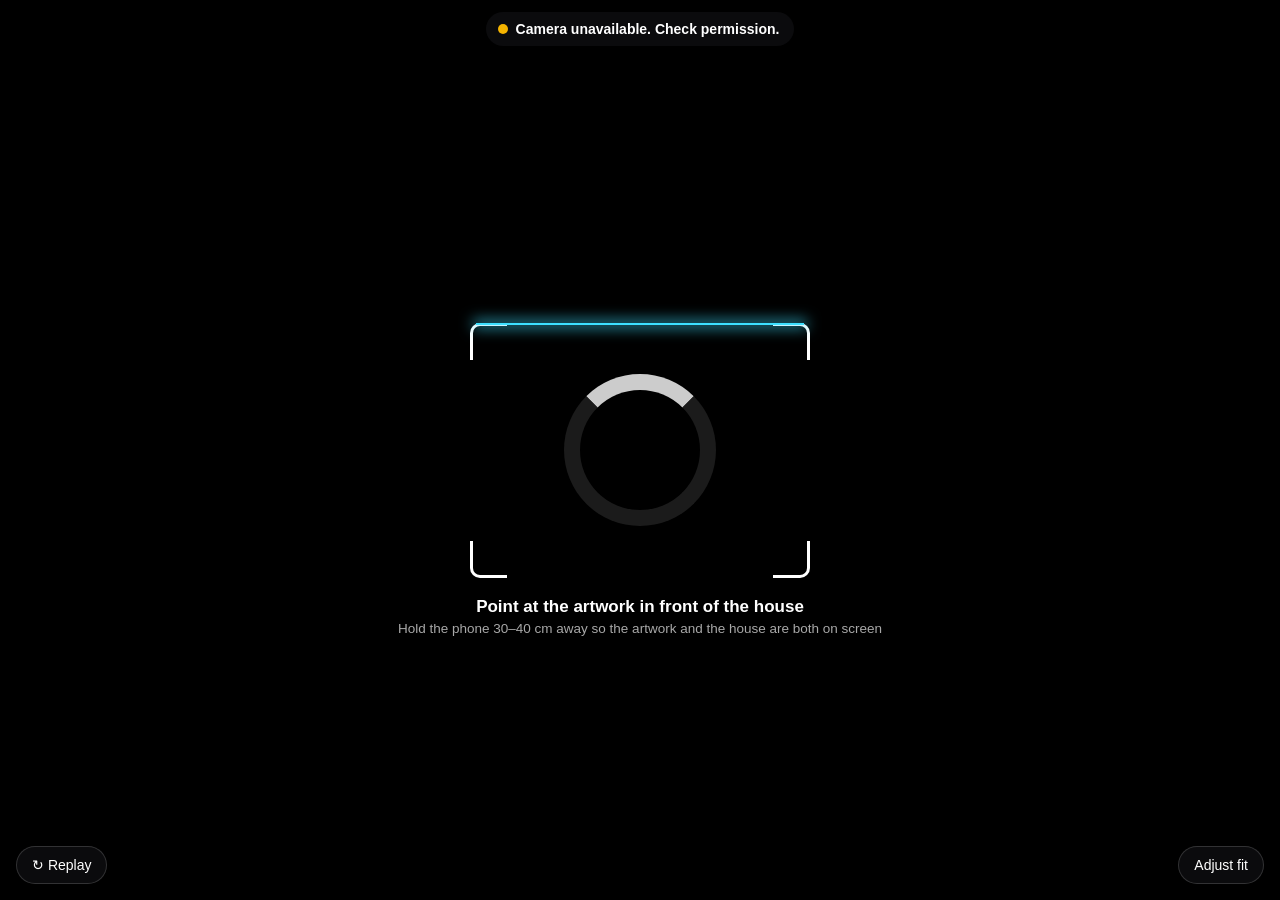
==== commit 351d48c5: "Add polaroids.html: two childhood Polaroids on the pop-up book's pages India (Telugu caption) on the" ====
--- a/index.html
+++ b/index.html
@@ -65,6 +65,7 @@
   /* body must stay transparent: MindAR puts the camera <video> behind the scene at z-index -2 */
   html, body { margin: 0; height: 100%; overflow: hidden; font: 15px/1.3 -apple-system, BlinkMacSystemFont, "Segoe UI", Roboto, sans-serif; color: var(--ink); -webkit-user-select: none; user-select: none; touch-action: manipulation; }
   a-scene { position: fixed; inset: 0; }
+  .a-enter-vr, .a-enter-ar, .a-orientation-modal { display: none !important; }   /* A-Frame's VR/AR buttons */
   button { font: inherit; color: var(--ink); background: rgba(255,255,255,.08); border: 1px solid var(--line); border-radius: 10px; padding: 8px 11px; white-space: nowrap; }
   button:active { background: rgba(255,255,255,.22); }
 
